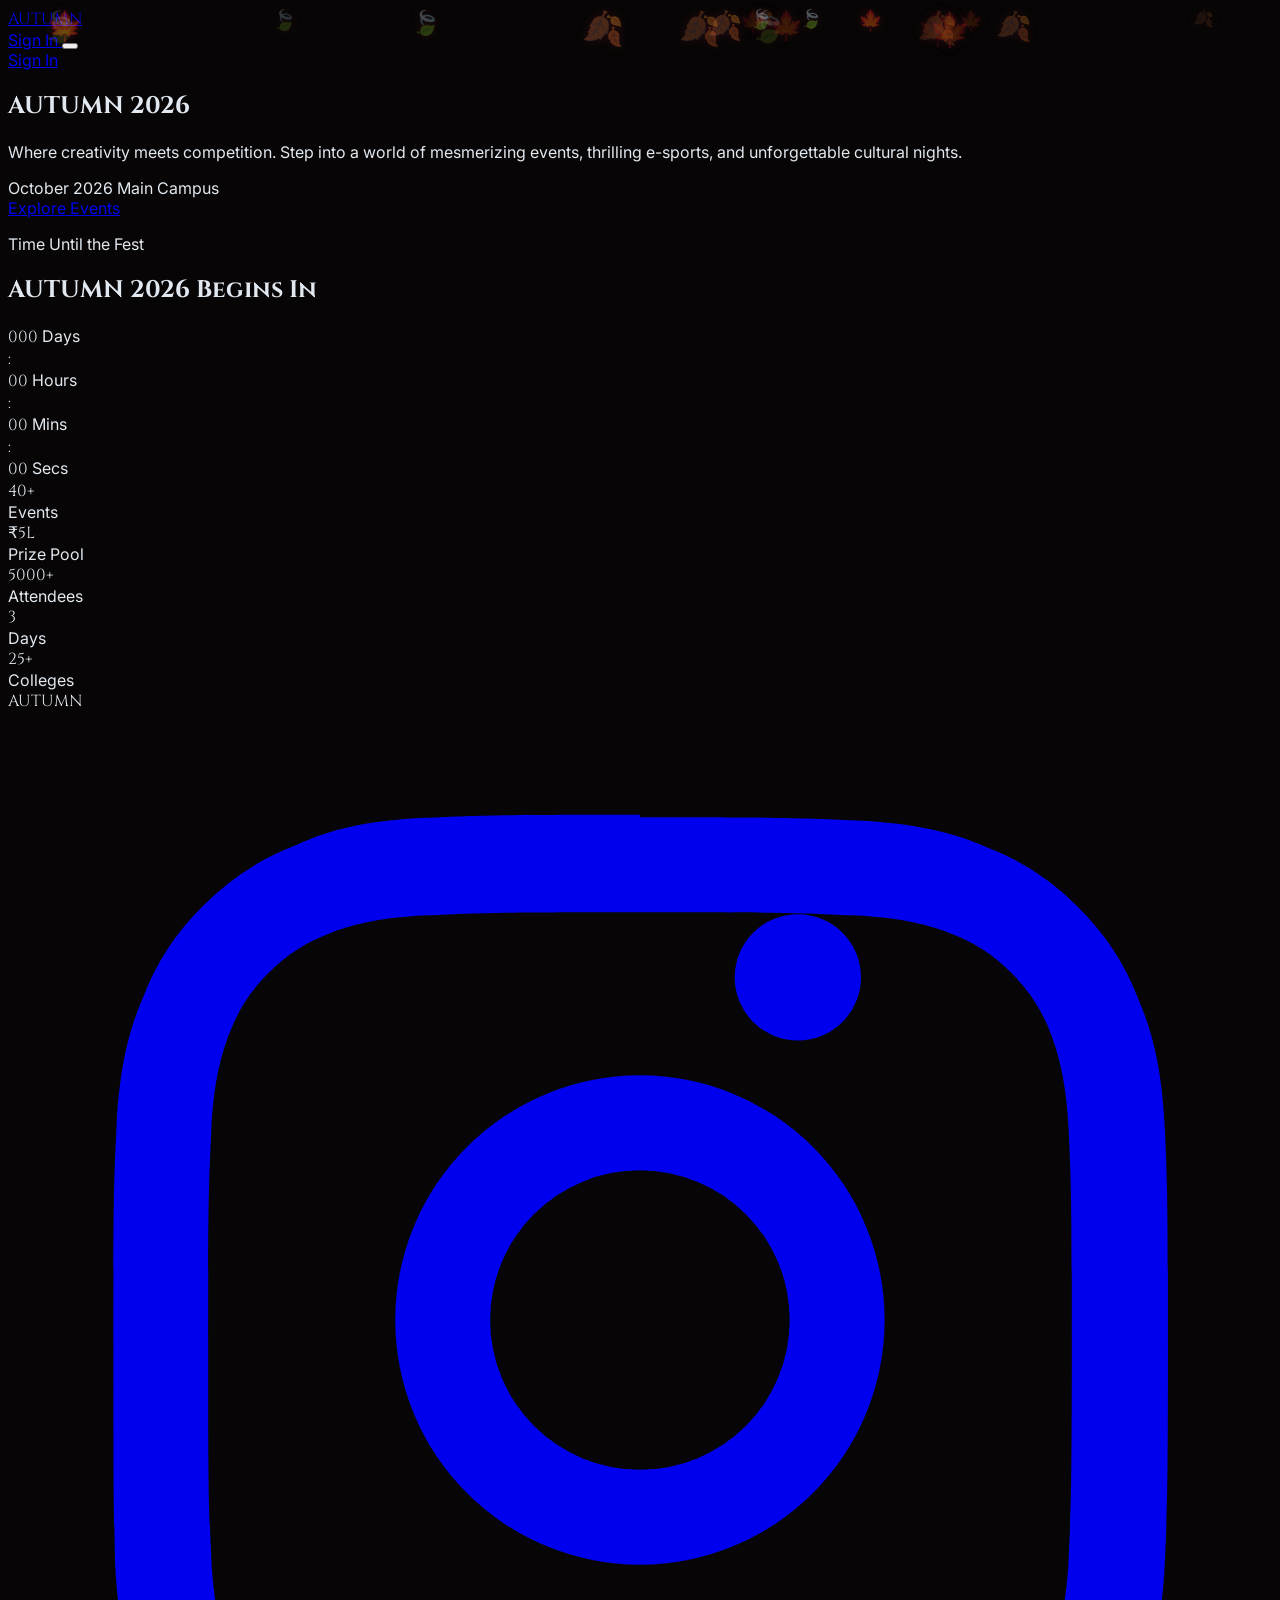
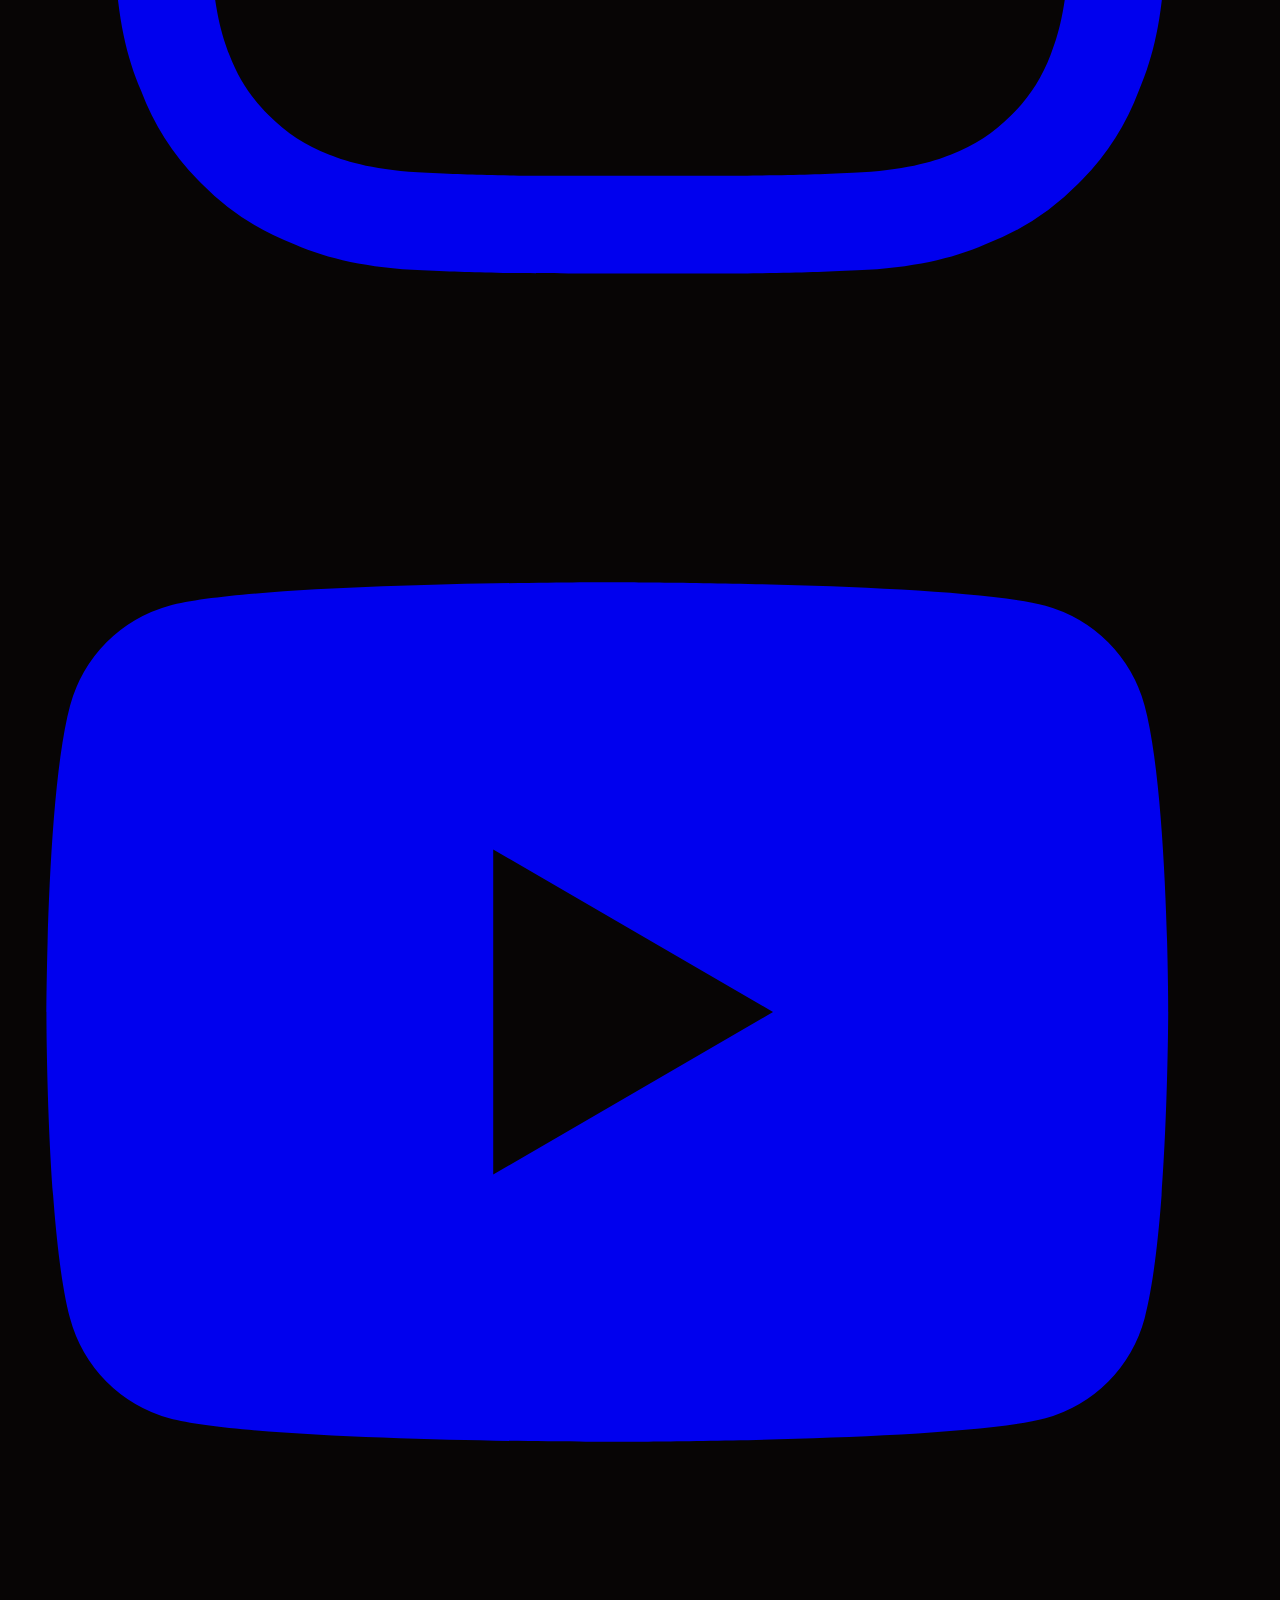
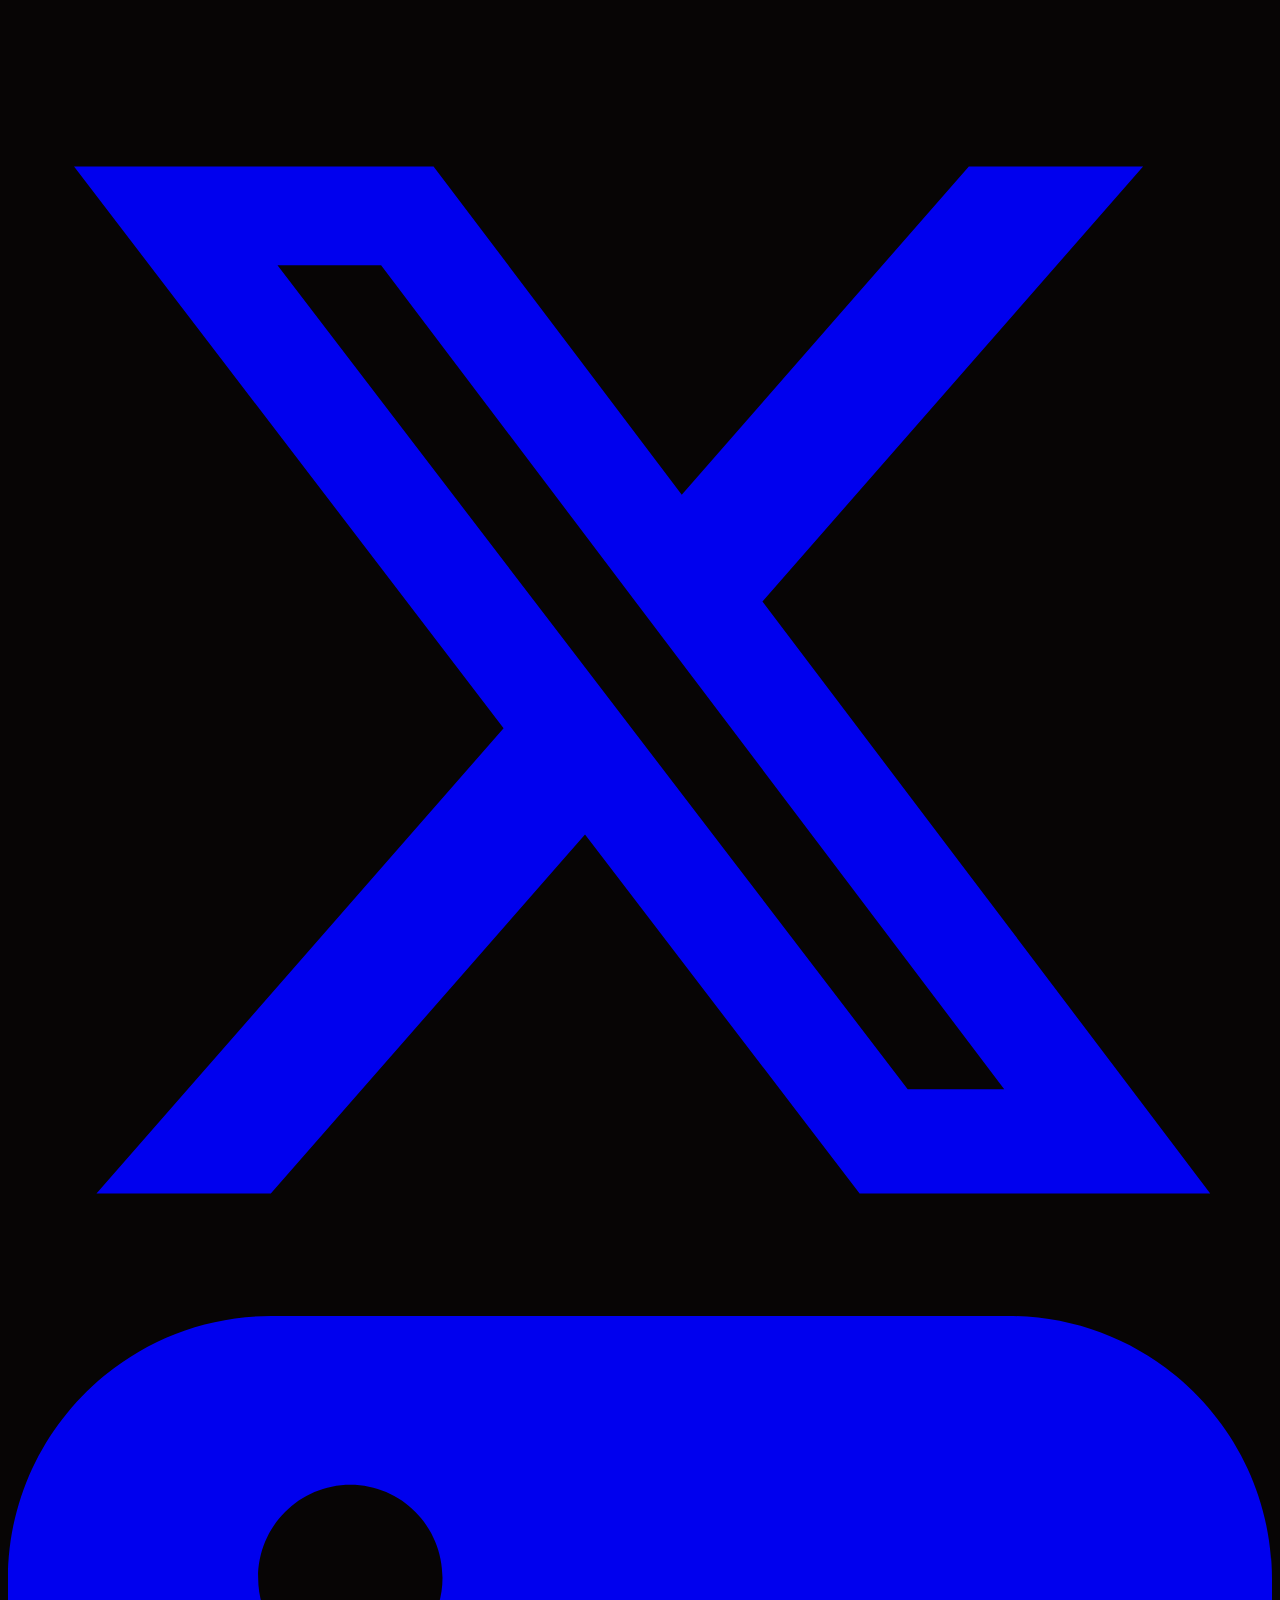
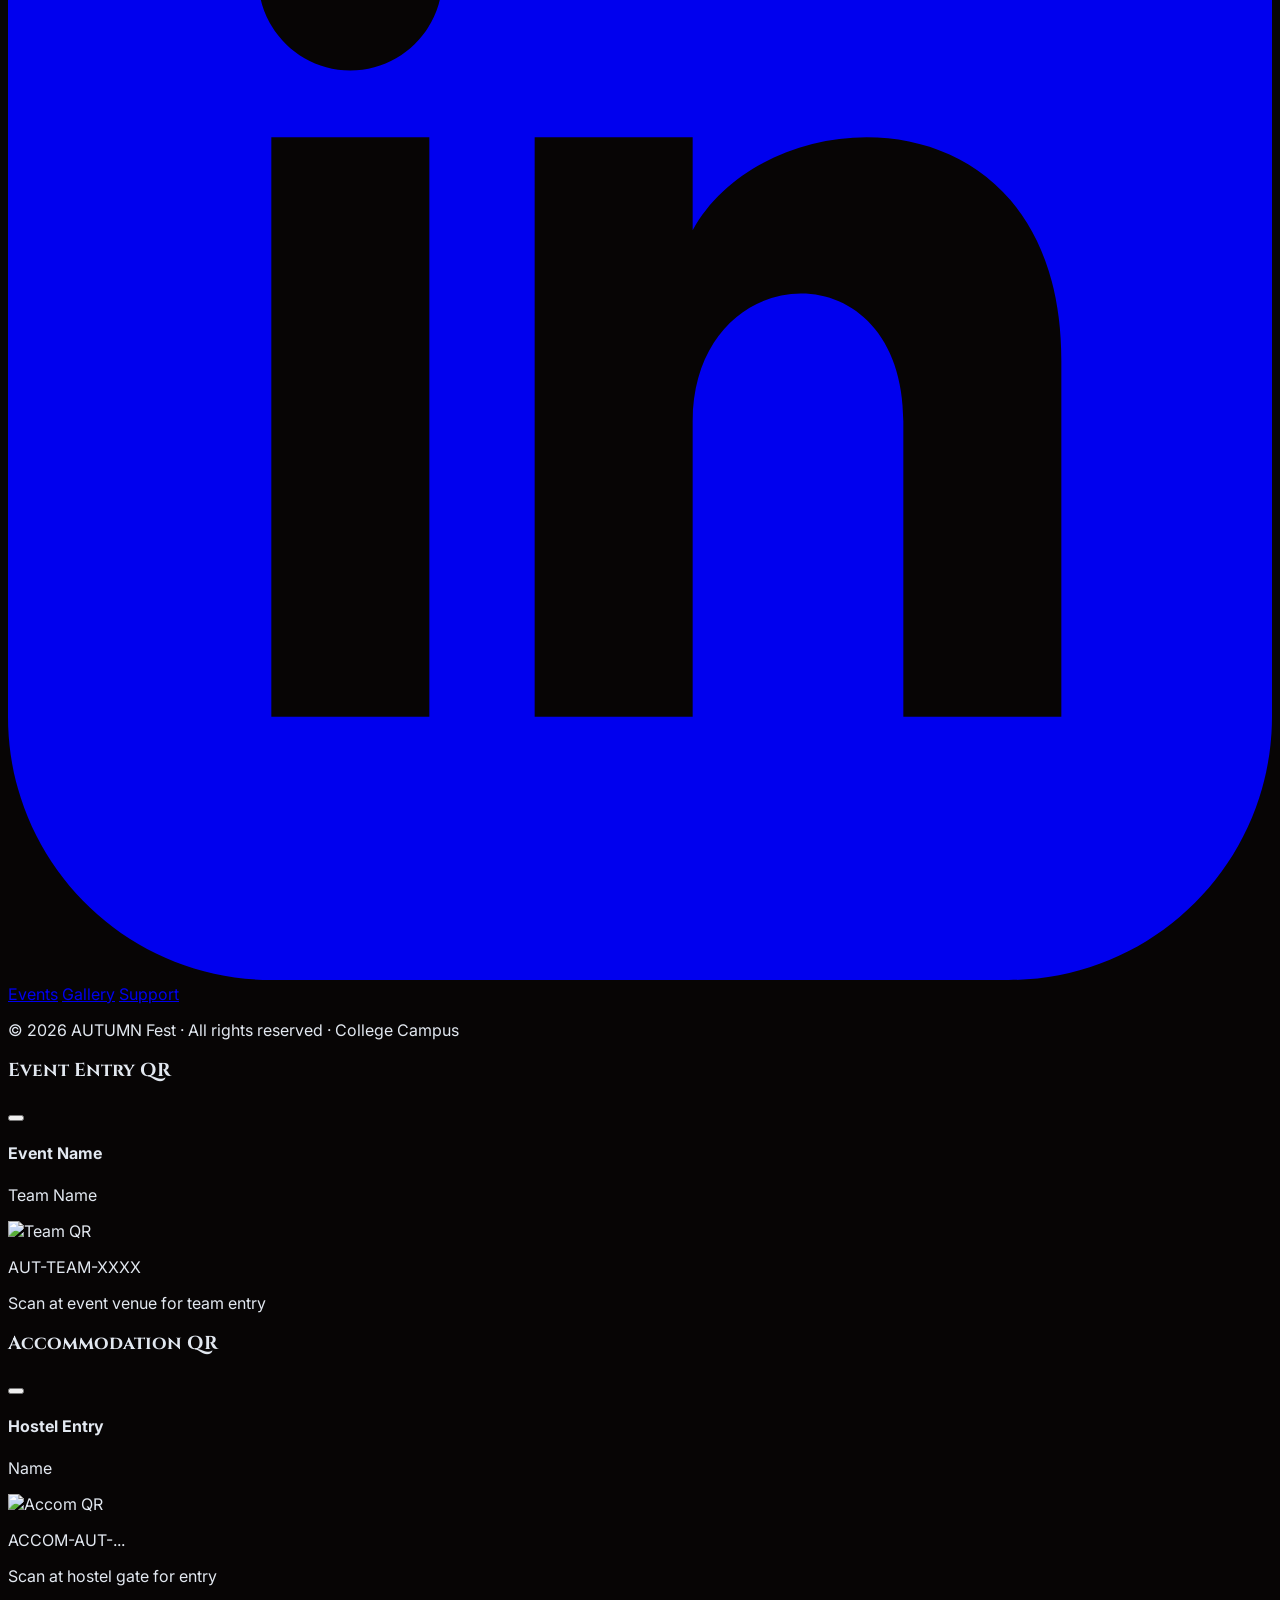
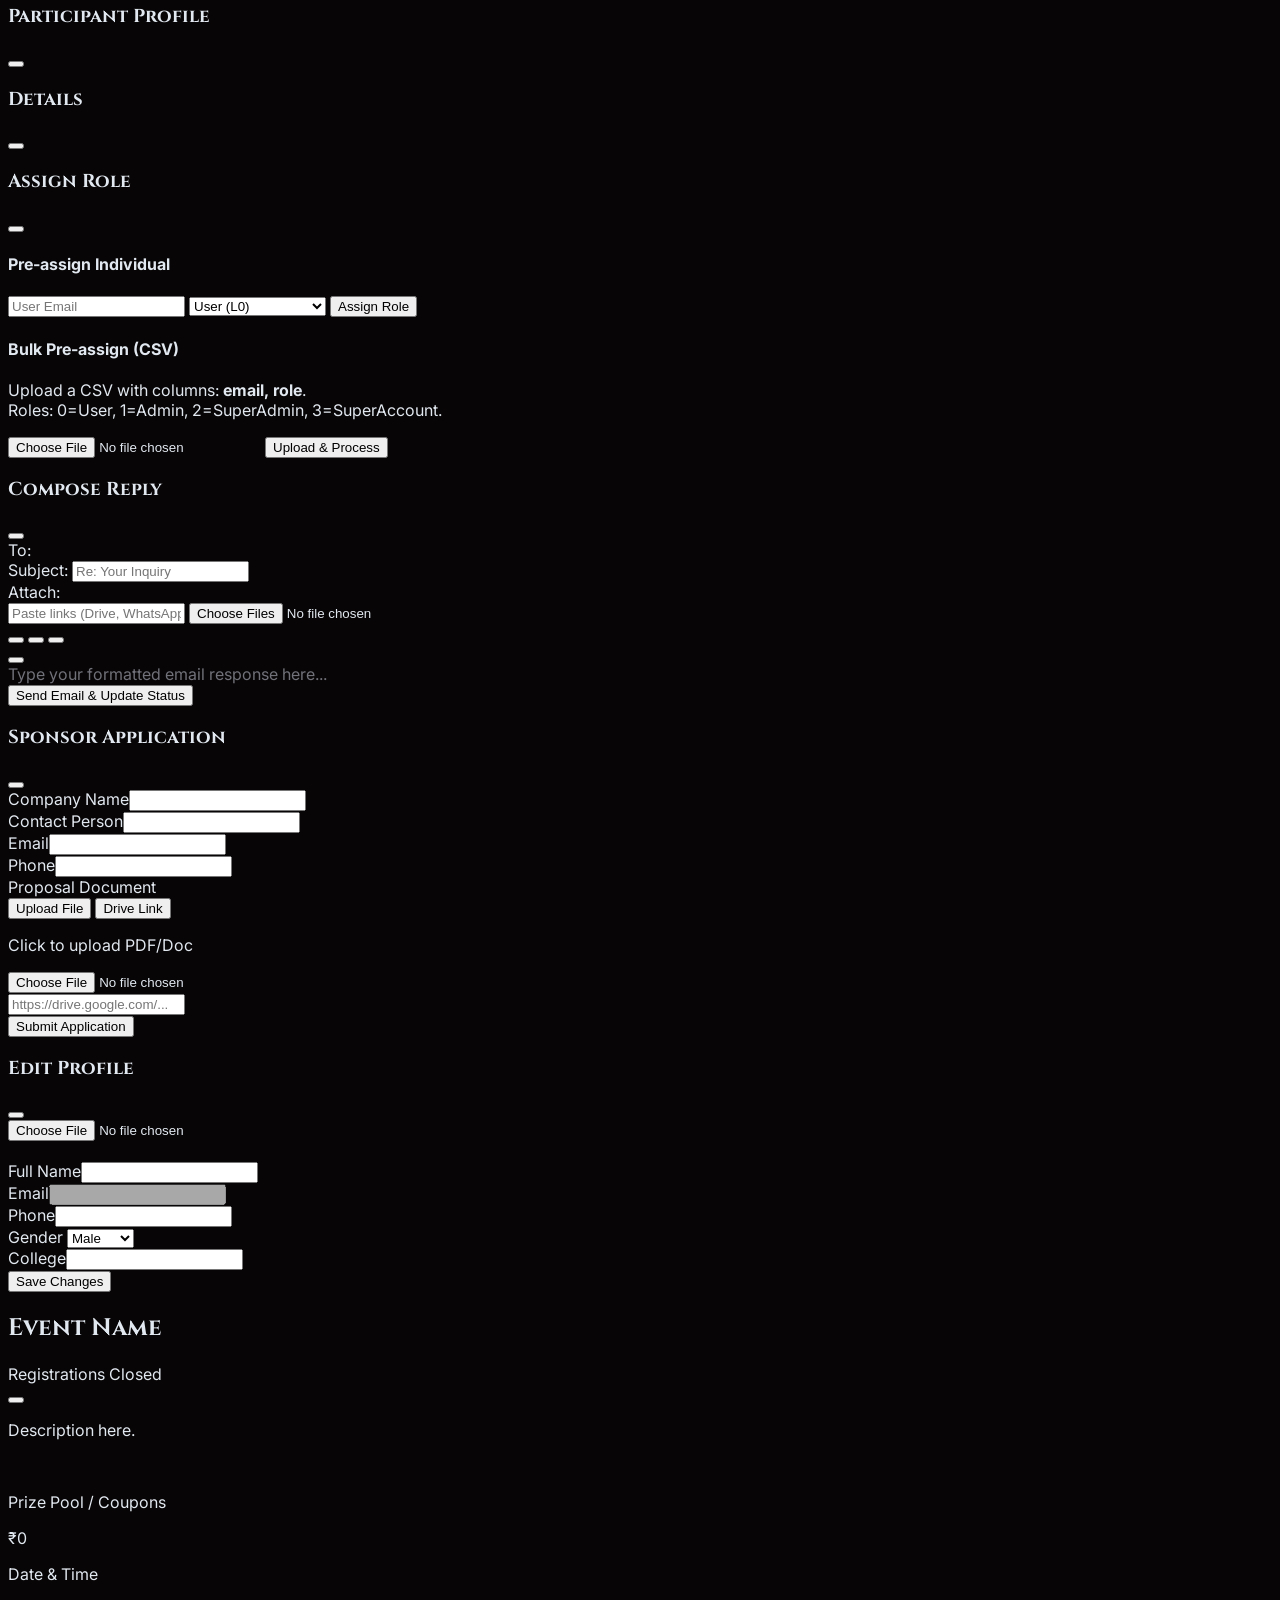
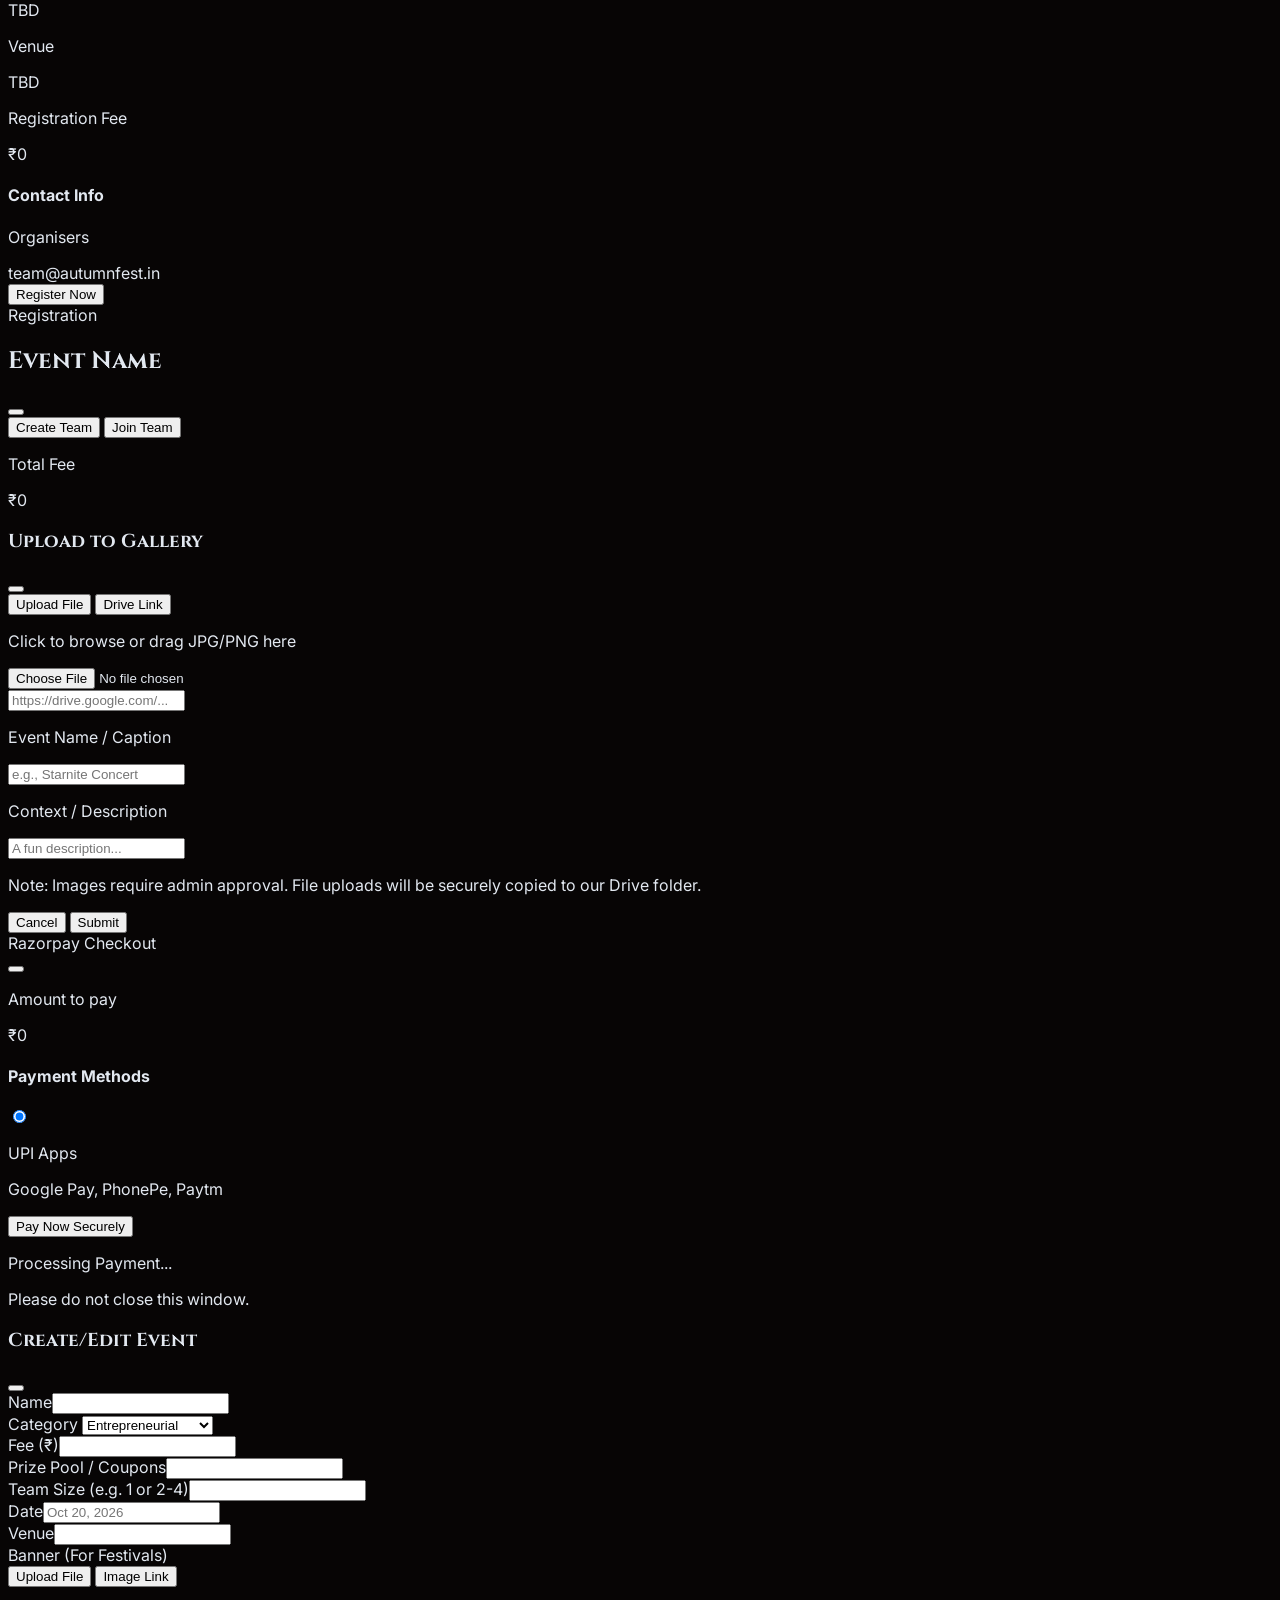
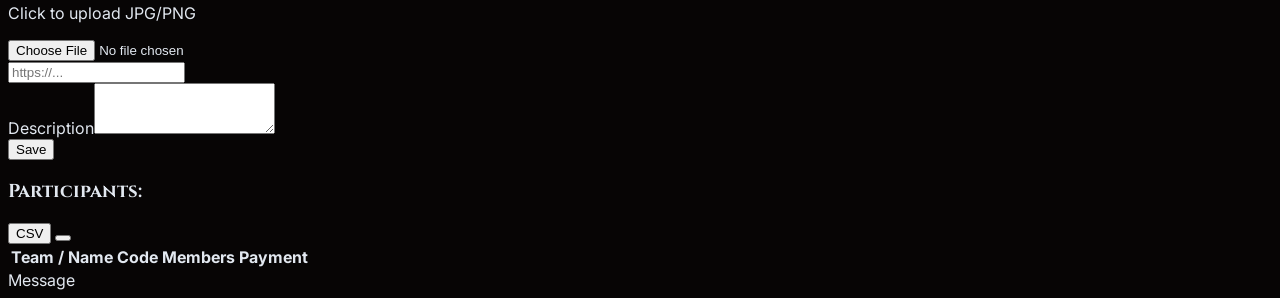
==== index.html @ 0085a2d0 "Complete repository reset - clean files only" ====
<!DOCTYPE html>
<html lang="en">
  <head>
    <meta charset="UTF-8">
    <meta name="viewport" content="width=device-width, initial-scale=1.0">
    <!-- This meta tag gives the MPA a seamless SPA-like page transition -->
    <meta name="view-transition" content="same-origin">
    <title>AUTUMN 2026 | College Fest</title>

    <!-- Shared Styles -->
    <link rel="stylesheet" href="shared.css">

    <!-- Tailwind CSS -->
    <script src="https://cdn.tailwindcss.com"></script>

    <!-- Lucide Icons -->
    <script
      src="https://cdn.jsdelivr.net/npm/lucide@latest/dist/umd/lucide.min.js"></script>
    <script src="shared.js"></script>
    <!-- Google Fonts -->
    <link
      href="https://fonts.googleapis.com/css2?family=Cinzel:wght@400;700;900&family=Inter:wght@300;400;500;700&display=swap"
      rel="stylesheet">
  </head>
  <body class="relative">

    <!-- ================= AMBIENT BACKGROUND ================= -->
    <div class="fixed inset-0 z-0 pointer-events-none overflow-hidden">
      <div class="absolute inset-0 opacity-40">
        <div
          class="absolute top-[20%] left-[10%] w-[300px] md:w-[500px] h-[300px] md:h-[500px] bg-rose-900/20 rounded-full blur-[100px] md:blur-[120px]"></div>
        <div
          class="absolute bottom-[10%] right-[10%] w-[400px] md:w-[600px] h-[400px] md:h-[600px] bg-amber-900/10 rounded-full blur-[120px] md:blur-[150px]"></div>
        <div
          class="absolute top-[50%] left-[50%] -translate-x-1/2 -translate-y-1/2 w-full h-full bg-[radial-gradient(circle_at_center,rgba(255,255,255,0.02)_1px,transparent_1px)] bg-[size:24px_24px] opacity-20"></div>
      </div>
      <div id="heroLeaves" class="absolute inset-0"></div>
    </div>

    <!-- ================= NAVBAR ================= -->
    <nav
      class="fixed top-0 w-full z-50 bg-black/60 backdrop-blur-xl border-b border-white/5">
      <div
        class="max-w-7xl mx-auto px-4 md:px-6 h-20 flex items-center justify-between">

        <a href="index.html"
          class="text-2xl font-black font-serif tracking-tighter text-white cursor-pointer flex items-center gap-2 group z-20">
          <i data-lucide="leaf"
            class="w-8 h-8 text-rose-500 transition-transform group-hover:scale-110"></i>
          AUTUMN
        </a>


        <div class="flex items-center gap-4 z-20">
          <a href="login.html" id="nav-auth-btn"
            class="hidden sm:flex items-center gap-2 px-5 py-2.5 rounded-full bg-white/10 hover:bg-white text-white hover:text-black font-bold text-sm transition border border-white/10">
            <i data-lucide="log-in" class="w-4 h-4"></i> Sign In
          </a>

          <button class="md:hidden text-white" id="mobile-menu-btn"
            onclick="toggleMobileMenu()">
            <i data-lucide="menu" class="w-6 h-6"></i>
          </button>
        </div>
      </div>

      <!-- Mobile Menu -->
      <div id="mobile-menu"
        class="hidden absolute top-20 left-0 w-full bg-black/95 border-b border-white/5 flex-col items-center py-6 gap-6 z-10 shadow-2xl max-h-[calc(100vh-80px)] overflow-y-auto pb-10">
        <a href="login.html" id="mobile-auth-btn"
          class="w-11/12 max-w-xs mx-auto py-3 rounded-xl bg-rose-600 text-white font-bold tracking-wider uppercase mt-2 hover:bg-rose-500 transition-colors shadow-lg flex items-center justify-center gap-2">
          <i data-lucide="log-in" class="w-5 h-5"></i> Sign In
        </a>
      </div>
    </nav>

    <!-- ================= MAIN CONTENT ================= -->
    <main
      class="relative z-10 max-w-7xl mx-auto px-4 sm:px-6 pt-28 pb-20 min-h-[calc(100vh-80px)] animate-[fadeInSlide_0.5s_ease-out]">

      <!-- --- LANDING PAGE --- -->
      <section id="landing">
        <div
          class="min-h-[70vh] flex flex-col items-center justify-center text-center mt-10 relative">

          <div id="global-status-banner"
            class="hidden mb-6 px-4 py-2 rounded-full border shadow-lg animate-pulse font-bold tracking-wider text-xs md:text-sm uppercase"></div>

          <h1
            class="text-4xl sm:text-5xl md:text-7xl lg:text-9xl font-black text-transparent bg-clip-text bg-gradient-to-r from-red-600 via-rose-500 to-amber-500 drop-shadow-[0_0_15px_rgba(225,29,72,0.5)] mb-6 font-serif tracking-tighter px-2">
            AUTUMN 2026
          </h1>
          <p id="landing-subtitle"
            class="text-base sm:text-lg md:text-2xl text-zinc-300 font-light leading-relaxed mb-10 max-w-3xl px-4">
            Where creativity meets competition. Step into a world of mesmerizing
            events, thrilling e-sports, and unforgettable cultural nights.
          </p>

          <div
            class="flex flex-wrap items-center justify-center gap-2 sm:gap-4 text-zinc-400 mb-12 text-sm sm:text-base">
            <span class="flex items-center gap-1"><i data-lucide="calendar"
                class="w-4 h-4 sm:w-5 sm:h-5 text-rose-500"></i> October
              2026</span>
            <span
              class="w-1.5 h-1.5 rounded-full bg-zinc-600 mx-1 sm:mx-2"></span>
            <span class="flex items-center gap-1"><i data-lucide="map-pin"
                class="w-4 h-4 sm:w-5 sm:h-5 text-rose-500"></i> Main
              Campus</span>
          </div>

          <div class="flex gap-4 mb-16">
            <!-- Changed from <button> to <a> -->
            <a href="events.html"
              class="inline-block px-8 sm:px-10 py-4 sm:py-5 rounded-full bg-rose-600 hover:bg-rose-500 text-white font-bold transition-all shadow-[0_0_25px_rgba(225,29,72,0.6)] text-lg sm:text-xl md:text-2xl hover:scale-105">
              Explore Events
            </a>
          </div>

          <div id="countdown-container"
            class="w-full max-w-3xl mx-auto mb-16 bg-zinc-900/40 backdrop-blur-md border border-white/5 rounded-3xl p-4 sm:p-6 md:p-8 shadow-2xl relative overflow-hidden">
            <div
              class="absolute inset-0 bg-gradient-to-b from-rose-900/10 to-transparent pointer-events-none"></div>
            <p
              class="text-xs font-bold tracking-[0.2em] text-zinc-500 uppercase mb-3 text-center">Time
              Until the Fest</p>
            <h2
              class="text-lg sm:text-xl md:text-3xl font-serif text-white mb-6 md:mb-8 text-center tracking-wide">AUTUMN
              2026 Begins In</h2>

            <div
              class="flex justify-center items-center gap-1 sm:gap-3 md:gap-6 flex-nowrap w-full">
              <div
                class="bg-zinc-950/60 border border-white/10 hover:border-rose-500/50 hover:bg-rose-900/10 rounded-xl md:rounded-2xl p-2 sm:p-3 md:p-6 min-w-[56px] sm:min-w-[80px] md:min-w-[120px] transition-all group shadow-xl flex flex-col items-center">
                <span id="cd-days"
                  class="font-serif text-2xl sm:text-4xl md:text-6xl font-black text-rose-500 group-hover:text-rose-400 drop-shadow-[0_0_10px_rgba(225,29,72,0.3)] leading-none">000</span>
                <span
                  class="text-[8px] sm:text-[10px] md:text-xs text-zinc-500 uppercase tracking-[0.1em] md:tracking-[0.2em] mt-1 sm:mt-2 md:mt-3 font-bold">Days</span>
              </div>
              <div
                class="font-serif text-lg sm:text-2xl md:text-5xl text-rose-900/50 pb-3 sm:pb-4 md:pb-6 animate-pulse">:</div>

              <div
                class="bg-zinc-950/60 border border-white/10 hover:border-amber-500/50 hover:bg-amber-900/10 rounded-xl md:rounded-2xl p-2 sm:p-3 md:p-6 min-w-[56px] sm:min-w-[80px] md:min-w-[120px] transition-all group shadow-xl flex flex-col items-center">
                <span id="cd-hours"
                  class="font-serif text-2xl sm:text-4xl md:text-6xl font-black text-amber-500 group-hover:text-amber-400 drop-shadow-[0_0_10px_rgba(245,158,11,0.3)] leading-none">00</span>
                <span
                  class="text-[8px] sm:text-[10px] md:text-xs text-zinc-500 uppercase tracking-[0.1em] md:tracking-[0.2em] mt-1 sm:mt-2 md:mt-3 font-bold">Hours</span>
              </div>
              <div
                class="font-serif text-lg sm:text-2xl md:text-5xl text-rose-900/50 pb-3 sm:pb-4 md:pb-6 animate-pulse">:</div>

              <div
                class="bg-zinc-950/60 border border-white/10 hover:border-rose-500/50 hover:bg-rose-900/10 rounded-xl md:rounded-2xl p-2 sm:p-3 md:p-6 min-w-[56px] sm:min-w-[80px] md:min-w-[120px] transition-all group shadow-xl flex flex-col items-center">
                <span id="cd-mins"
                  class="font-serif text-2xl sm:text-4xl md:text-6xl font-black text-rose-500 group-hover:text-rose-400 drop-shadow-[0_0_10px_rgba(225,29,72,0.3)] leading-none">00</span>
                <span
                  class="text-[8px] sm:text-[10px] md:text-xs text-zinc-500 uppercase tracking-[0.1em] md:tracking-[0.2em] mt-1 sm:mt-2 md:mt-3 font-bold">Mins</span>
              </div>
              <div
                class="font-serif text-lg sm:text-2xl md:text-5xl text-rose-900/50 pb-3 sm:pb-4 md:pb-6 animate-pulse">:</div>

              <div
                class="bg-zinc-950/60 border border-white/10 hover:border-amber-500/50 hover:bg-amber-900/10 rounded-xl md:rounded-2xl p-2 sm:p-3 md:p-6 min-w-[56px] sm:min-w-[80px] md:min-w-[120px] transition-all group shadow-xl flex flex-col items-center">
                <span id="cd-secs"
                  class="font-serif text-2xl sm:text-4xl md:text-6xl font-black text-amber-500 group-hover:text-amber-400 drop-shadow-[0_0_10px_rgba(245,158,11,0.3)] leading-none">00</span>
                <span
                  class="text-[8px] sm:text-[10px] md:text-xs text-zinc-500 uppercase tracking-[0.1em] md:tracking-[0.2em] mt-1 sm:mt-2 md:mt-3 font-bold">Secs</span>
              </div>
            </div>
          </div>
        </div>

        <!-- Stats Bar -->
        <div
          class="w-full border-y border-white/5 bg-black/40 backdrop-blur-md py-8 sm:py-10 md:py-12 -mx-4 sm:-mx-6 px-4 sm:px-6">
          <div
            class="max-w-6xl mx-auto grid grid-cols-2 md:grid-cols-5 gap-6 sm:gap-8 md:gap-4 text-center">
            <div class="group hover:scale-105 transition-transform"><div
                class="font-serif text-3xl sm:text-4xl md:text-5xl text-rose-500 font-bold drop-shadow-[0_0_10px_rgba(225,29,72,0.5)]">40+</div><div
                class="text-[10px] sm:text-xs tracking-widest text-zinc-400 uppercase mt-2 sm:mt-3 font-bold">Events</div></div>
            <div class="group hover:scale-105 transition-transform"><div
                class="font-serif text-3xl sm:text-4xl md:text-5xl text-amber-500 font-bold drop-shadow-[0_0_10px_rgba(245,158,11,0.5)]">₹5L</div><div
                class="text-[10px] sm:text-xs tracking-widest text-zinc-400 uppercase mt-2 sm:mt-3 font-bold">Prize
                Pool</div></div>
            <div
              class="group hover:scale-105 transition-transform col-span-2 md:col-span-1"><div
                class="font-serif text-3xl sm:text-4xl md:text-5xl text-rose-500 font-bold drop-shadow-[0_0_10px_rgba(225,29,72,0.5)]"
                id="hero-att-count">5000+</div><div
                class="text-[10px] sm:text-xs tracking-widest text-zinc-400 uppercase mt-2 sm:mt-3 font-bold">Attendees</div></div>
            <div class="group hover:scale-105 transition-transform"><div
                class="font-serif text-3xl sm:text-4xl md:text-5xl text-cyan-500 font-bold drop-shadow-[0_0_10px_rgba(6,182,212,0.5)]">3</div><div
                class="text-[10px] sm:text-xs tracking-widest text-zinc-400 uppercase mt-2 sm:mt-3 font-bold">Days</div></div>
            <div class="group hover:scale-105 transition-transform"><div
                class="font-serif text-3xl sm:text-4xl md:text-5xl text-rose-500 font-bold drop-shadow-[0_0_10px_rgba(225,29,72,0.5)]">25+</div><div
                class="text-[10px] sm:text-xs tracking-widest text-zinc-400 uppercase mt-2 sm:mt-3 font-bold">Colleges</div></div>
          </div>
        </div>
      </section>

    </main>

    <!-- ================= FOOTER ================= -->
    <footer
      class="relative z-10 bg-[#050505] border-t border-rose-900/30 pt-12 sm:pt-16 pb-8 mt-10">
      <div
        class="max-w-7xl mx-auto px-4 sm:px-6 flex flex-col items-center gap-6 sm:gap-8">
        <div
          class="text-2xl sm:text-3xl font-black font-serif tracking-tighter text-white flex items-center gap-2 sm:gap-3">
          <i data-lucide="leaf" class="text-rose-500 w-6 h-6 sm:w-8 sm:h-8"></i>
          AUTUMN
        </div>

        <div class="flex gap-4 sm:gap-6 justify-center">
          <a href="#" aria-label="Instagram"
            class="w-10 h-10 sm:w-12 sm:h-12 bg-zinc-900/80 border border-white/5 rounded-full flex items-center justify-center text-zinc-400 hover:bg-rose-600 hover:text-white transition-all hover:scale-110 shadow-[0_0_15px_rgba(0,0,0,0.5)]">
            <svg class="w-4 h-4 sm:w-5 sm:h-5" fill="currentColor"
              viewBox="0 0 24 24"><path fill-rule="evenodd"
                d="M12 2c2.717 0 3.056.01 4.122.06 1.065.05 1.79.217 2.428.492a4.88 4.88 0 0 1 1.77 1.153 4.902 4.902 0 0 1 1.153 1.772c.275.639.442 1.363.492 2.428.05 1.066.06 1.405.06 4.122 0 2.717-.01 3.056-.06 4.122-.05 1.065-.217 1.79-.492 2.428a4.883 4.883 0 0 1-1.153 1.772 4.902 4.902 0 0 1-1.772 1.153c-.639.275-1.363.442-2.428.492-1.066.05-1.405.06-4.122.06-2.717 0-3.056-.01-4.122-.06-1.065-.05-1.79-.217-2.428-.492a4.883 4.883 0 0 1-1.77-1.153 4.902 4.902 0 0 1-1.153-1.772c-.275-.639-.442-1.363-.492-2.428C2.01 15.056 2 14.717 2 12c0-2.717.01-3.056.06-4.122.05-1.065.217-1.79.492-2.428a4.88 4.88 0 0 1 1.153-1.77 4.902 4.902 0 0 1 1.772-1.153C6.118 2.227 6.843 2.06 7.908 2.01 8.974 1.96 9.313 1.95 12 1.95Zm0 1.802c-2.67 0-2.987.01-4.042.059-.975.045-1.504.207-1.857.344-.467.182-.8.398-1.15.748-.35.35-.566.683-.748 1.15-.137.353-.3.882-.344 1.857-.048 1.055-.058 1.37-.058 4.041 0 2.67.01 2.987.058 4.042.045.975.207 1.504.344 1.857.182.466.399.8.748 1.15.35.35.683.566 1.15.748.353.137.882.3 1.857.344 1.054.048 1.37.058 4.042.058 2.67 0 2.987-.01 4.042-.058.975-.045 1.504-.207 1.857-.344.467-.182.8-.398 1.15-.748.35-.35.566-.683.748-1.15.137-.353.3-.882.344-1.857.048-1.055.058-1.37.058-4.041 0-2.67-.01-2.987-.058-4.042-.045-.975-.207-1.504-.344-1.857a3.097 3.097 0 0 0-.748-1.15 3.098 3.098 0 0 0-1.15-.748c-.353-.137-.882-.3-1.857-.344-1.055-.048-1.37-.058-4.042-.058Zm0 3.097a4.646 4.646 0 1 0 0 9.292 4.646 4.646 0 0 0 0-9.292Zm0 7.49a2.844 2.844 0 1 1 0-5.688 2.844 2.844 0 0 1 0 5.688Zm2.997-8.152a1.199 1.199 0 1 1 0-2.398 1.199 1.199 0 0 1 0 2.398Z"
                clip-rule="evenodd" /></svg>
          </a>
          <a href="#" aria-label="YouTube"
            class="w-10 h-10 sm:w-12 sm:h-12 bg-zinc-900/80 border border-white/5 rounded-full flex items-center justify-center text-zinc-400 hover:bg-red-600 hover:text-white transition-all hover:scale-110 shadow-[0_0_15px_rgba(0,0,0,0.5)]">
            <svg class="w-4 h-4 sm:w-5 sm:h-5" fill="currentColor"
              viewBox="0 0 24 24"><path
                d="M21.582 6.186a2.686 2.686 0 0 0-1.884-1.9c-1.662-.447-8.318-.447-8.318-.447s-6.656 0-8.318.447a2.686 2.686 0 0 0-1.884 1.9C.73 7.863.73 12 .73 12s0 4.137.448 5.814a2.686 2.686 0 0 0 1.884 1.9c1.662.447 8.318.447 8.318.447s6.656 0 8.318-.447a2.686 2.686 0 0 0 1.884-1.9C22.03 16.137 22.03 12 22.03 12s0-4.137-.448-5.814ZM9.213 15.086V8.914L14.526 12l-5.313 3.086Z" /></svg>
          </a>
          <a href="#" aria-label="Twitter"
            class="w-10 h-10 sm:w-12 sm:h-12 bg-zinc-900/80 border border-white/5 rounded-full flex items-center justify-center text-zinc-400 hover:bg-blue-400 hover:text-white transition-all hover:scale-110 shadow-[0_0_15px_rgba(0,0,0,0.5)]">
            <svg class="w-4 h-4 sm:w-5 sm:h-5" fill="currentColor"
              viewBox="0 0 24 24"><path
                d="M18.244 2.25h3.308l-7.227 8.26 8.502 11.24H16.17l-5.214-6.817L4.99 21.75H1.68l7.73-8.835L1.254 2.25H8.08l4.713 6.231zm-1.161 17.52h1.833L7.084 4.126H5.117z" /></svg>
          </a>
          <a href="#" aria-label="LinkedIn"
            class="w-10 h-10 sm:w-12 sm:h-12 bg-zinc-900/80 border border-white/5 rounded-full flex items-center justify-center text-zinc-400 hover:bg-blue-700 hover:text-white transition-all hover:scale-110 shadow-[0_0_15px_rgba(0,0,0,0.5)]">
            <svg class="w-4 h-4 sm:w-5 sm:h-5" fill="currentColor"
              viewBox="0 0 24 24"><path fill-rule="evenodd"
                d="M19 0h-14c-2.761 0-5 2.239-5 5v14c0 2.761 2.239 5 5 5h14c2.762 0 5-2.239 5-5v-14c0-2.761-2.238-5-5-5zm-11 19h-3v-11h3v11zm-1.5-12.268c-.966 0-1.75-.79-1.75-1.764s.784-1.764 1.75-1.764 1.75.79 1.75 1.764-.783 1.764-1.75 1.764zm13.5 12.268h-3v-5.604c0-3.368-4-3.113-4 0v5.604h-3v-11h3v1.765c1.396-2.586 7-2.777 7 2.476v6.759z"
                clip-rule="evenodd" /></svg>
          </a>
        </div>

        <div
          class="w-full max-w-2xl h-px bg-gradient-to-r from-transparent via-white/10 to-transparent my-1 sm:my-2"></div>

        <div class="text-center flex flex-col gap-2">
          <div
            class="flex justify-center gap-3 sm:gap-4 text-[10px] sm:text-xs font-bold text-zinc-500 uppercase tracking-widest mb-1 sm:mb-2">
            <a href="events.html"
              class="hover:text-rose-400 transition">Events</a>
            <a href="gallery.html"
              class="hover:text-rose-400 transition">Gallery</a>
            <a href="contact.html"
              class="hover:text-rose-400 transition">Support</a>
          </div>
          <p
            class="text-[10px] sm:text-xs text-zinc-600 font-medium tracking-wide">©
            2026 AUTUMN Fest · All rights reserved · College Campus</p>
        </div>
      </div>
    </footer>

  </body>
</html>
---- shared.css ----
/* ==========================================
   AUTUMN FEST - SHARED CSS
   ========================================== */

:root {
  --primary: #f43f5e; /* Rose 500 */
  --bg-dark: #070505;
}

body {
  background-color: var(--bg-dark);
  color: #e2e8f0;
  font-family: 'Inter', sans-serif;
  overflow-x: hidden;
  scroll-behavior: smooth;
  touch-action: manipulation;
}

h1,
h2,
h3,
.font-serif {
  font-family: 'Cinzel', serif;
}

/* --- Page Transition Animations --- */
@keyframes fadeInSlide {
  from {
    opacity: 0;
    transform: translateY(15px);
  }
  to {
    opacity: 1;
    transform: translateY(0);
  }
}

/* --- Navigation Styles --- */
.nav-link {
  position: relative;
  transition: color 0.3s;
}

.nav-link.active {
  color: var(--primary);
}

.nav-link::after {
  content: '';
  position: absolute;
  width: 0;
  height: 2px;
  bottom: -4px;
  left: 0;
  background-color: var(--primary);
  transition: width 0.3s ease;
  box-shadow: 0 0 10px rgba(225, 29, 72, 0.8);
}

.nav-link.active::after,
.nav-link:hover::after {
  width: 100%;
}

/* --- Orbiting UI (Events Page) --- */
.orbit-container {
  position: relative;
  width: 100%;
  height: 350px;
  display: flex;
  justify-content: center;
  align-items: center;
  margin: 0;
}

@media (min-width: 1024px) {
  .orbit-container {
    height: 500px;
  }
}

.orbit-ring {
  position: absolute;
  width: 230px;
  height: 230px;
  border-radius: 50%;
  border: 1px dashed rgba(244, 63, 94, 0.3);
  animation: spin 35s linear infinite;
  z-index: 10;
}

@media (min-width: 640px) {
  .orbit-ring {
    width: 280px;
    height: 280px;
  }
}

@media (min-width: 1024px) {
  .orbit-ring {
    width: 380px;
    height: 380px;
  }
}

.orbit-node {
  position: absolute;
  width: 76px;
  height: 76px;
  animation: counter-spin 35s linear infinite;
}

@media (min-width: 640px) {
  .orbit-node {
    width: 90px;
    height: 90px;
  }
}

@media (min-width: 1024px) {
  .orbit-node {
    width: 128px;
    height: 128px;
  }
}

.orbit-container:has(.orbit-circle-btn:hover) .orbit-ring,
.orbit-container:has(.orbit-circle-btn:hover) .orbit-node {
  animation-play-state: paused;
}

.orbit-circle-btn {
  width: 100%;
  height: 100%;
  border-radius: 50%;
  background: rgba(9, 9, 11, 0.9);
  border: 2px solid #27272a;
  backdrop-filter: blur(8px);
  display: flex;
  flex-direction: column;
  justify-content: center;
  align-items: center;
  cursor: pointer;
  transition: all 0.3s ease;
}

.orbit-circle-btn.active-category,
.orbit-circle-btn:hover {
  border-color: var(--primary);
  transform: scale(1.1);
  box-shadow: 0 0 25px rgba(225, 29, 72, 0.4);
}

/* Node Positions */
.pos-0 { top: 0%; left: 50%; transform: translate(-50%, -50%); }
.pos-1 { top: 34.55%; left: 97.55%; transform: translate(-50%, -50%); }
.pos-2 { top: 90.45%; left: 79.39%; transform: translate(-50%, -50%); }
.pos-3 { top: 90.45%; left: 20.61%; transform: translate(-50%, -50%); }
.pos-4 { top: 34.55%; left: 2.45%; transform: translate(-50%, -50%); }

@keyframes spin {
  100% { transform: rotate(360deg); }
}

@keyframes counter-spin {
  100% { transform: rotate(-360deg); }
}

@keyframes pulse-glow {
  0% {
    box-shadow: 0 0 30px rgba(225, 29, 72, 0.4);
    transform: scale(1);
  }
  50% {
    box-shadow: 0 0 50px rgba(225, 29, 72, 0.7);
    transform: scale(1.05);
  }
  100% {
    box-shadow: 0 0 30px rgba(225, 29, 72, 0.4);
    transform: scale(1);
  }
}

.center-focal {
  animation: pulse-glow 3s infinite;
}

/* --- Hero Background Elements --- */
.leaf {
  position: absolute;
  font-size: clamp(16px, 3vw, 30px);
  animation: fall linear infinite;
  opacity: 0.15;
  pointer-events: none;
  z-index: 1;
}

@keyframes fall {
  0% {
    transform: translateY(-80px) rotate(0deg);
    opacity: 0.4;
  }
  100% {
    transform: translateY(110vh) rotate(360deg);
    opacity: 0;
  }
}

/* --- Custom Scrollbar --- */
::-webkit-scrollbar {
  width: 8px;
}

::-webkit-scrollbar-track {
  background: transparent;
}

::-webkit-scrollbar-thumb {
  background: #3f3f46;
  border-radius: 4px;
}

::-webkit-scrollbar-thumb:hover {
  background: var(--primary);
}

.no-scrollbar::-webkit-scrollbar {
  display: none;
}

.no-scrollbar {
  -ms-overflow-style: none;
  scrollbar-width: none;
}

/* --- General Utilities & Sub-Components --- */
.admin-tab-btn.active {
  background-color: rgba(225, 29, 72, 0.1);
  color: #f43f5e;
  border-color: rgba(225, 29, 72, 0.5);
}

.gallery-overlay-item {
  transform: translateY(20px);
  opacity: 0;
  transition: all 0.3s ease-out;
}

.group:hover .gallery-overlay-item {
  transform: translateY(0);
  opacity: 1;
}

.delay-100 {
  transition-delay: 100ms;
}

.delay-200 {
  transition-delay: 200ms;
}

/* Double Tap Heart Animation */
@keyframes popHeart { 
  0% { transform: scale(0); opacity: 0; } 
  20% { transform: scale(1.3); opacity: 1; } 
  60% { transform: scale(1); opacity: 1; } 
  100% { transform: scale(1.6); opacity: 0; } 
}

/* --- QR Reader Overrides --- */
#reader {
  border: none !important;
  margin: 0 auto;
  background: transparent;
}

#reader video {
  border-radius: 1rem !important;
  object-fit: cover;
  width: 100%;
}

#reader canvas {
  display: none !important;
}

/* --- Anti-Flicker / State Classes --- */
/* Hide Admin links by default */
#nav-admin, #mobile-nav-admin {
    display: none !important;
}

/* Show Admin links instantly if the user is an admin */
html.is-admin #nav-admin {
    display: block !important;
}
html.is-admin #mobile-nav-admin {
    display: flex !important;
}
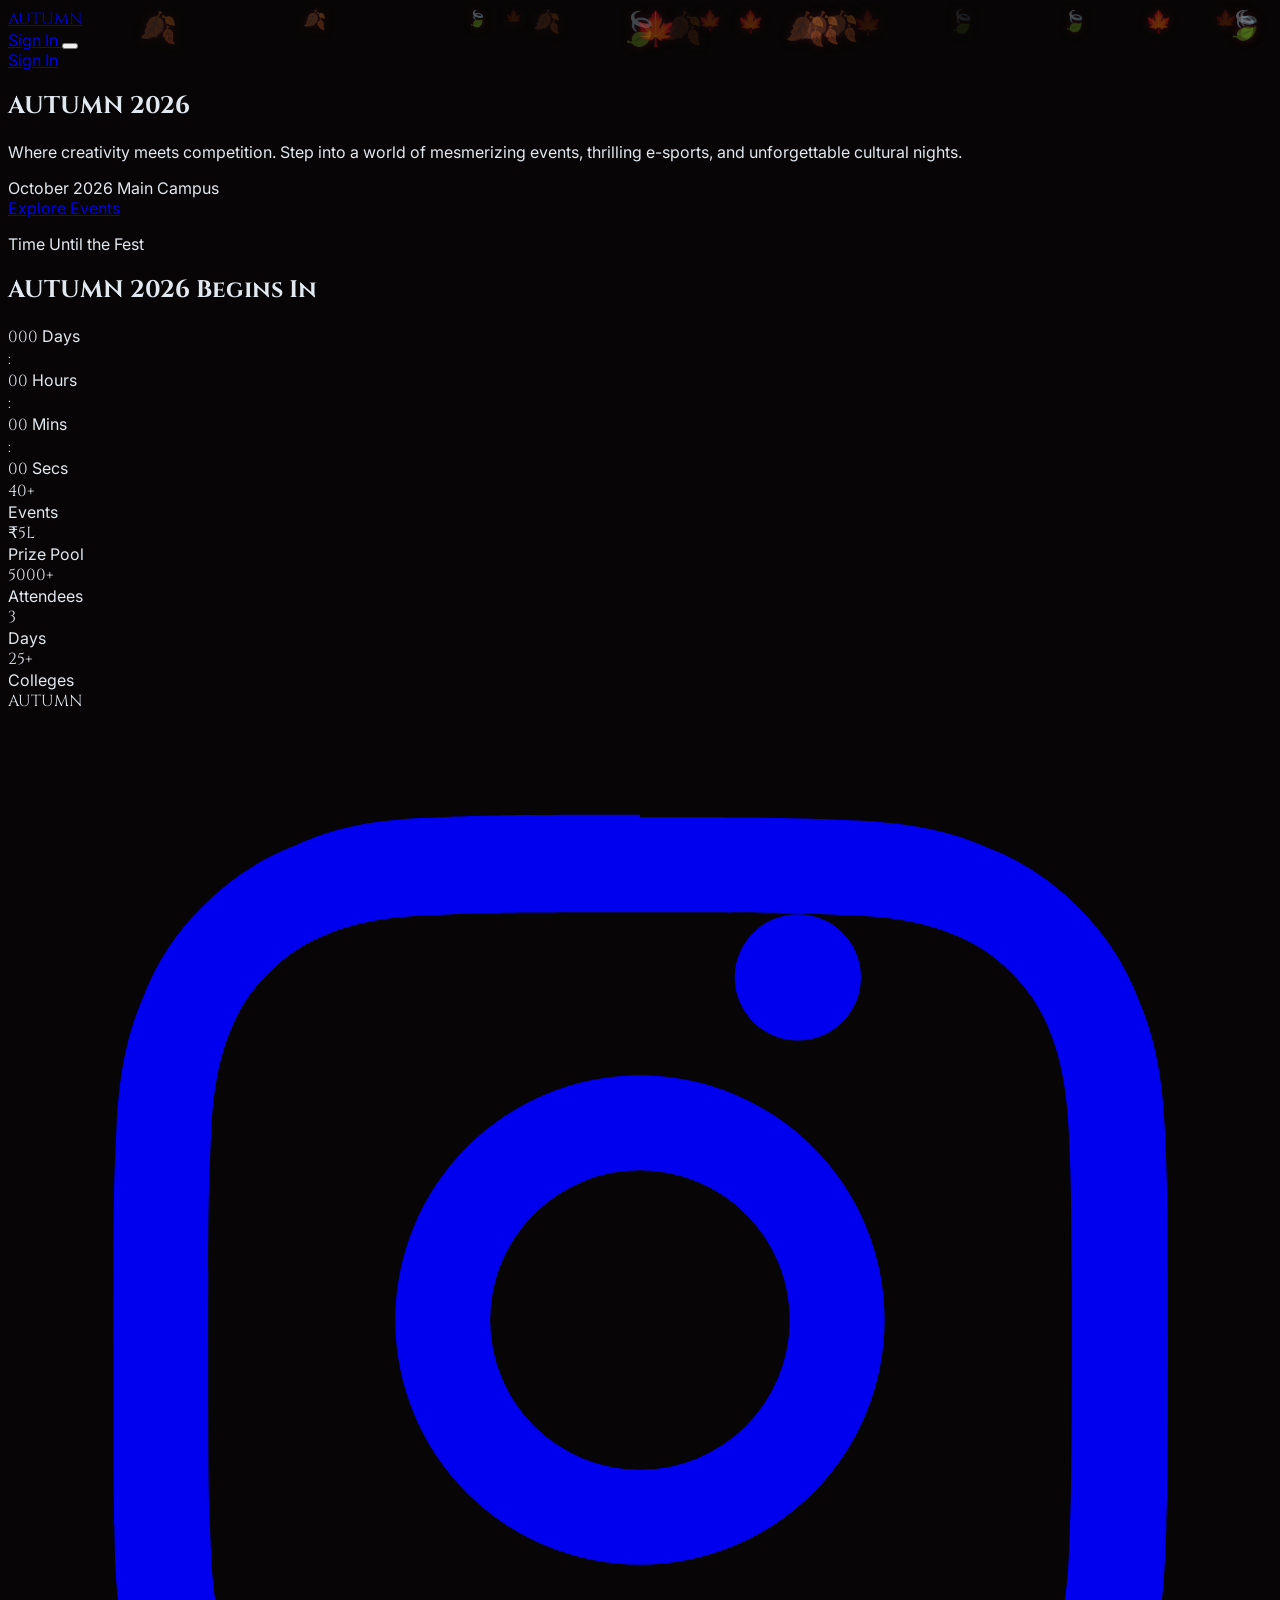
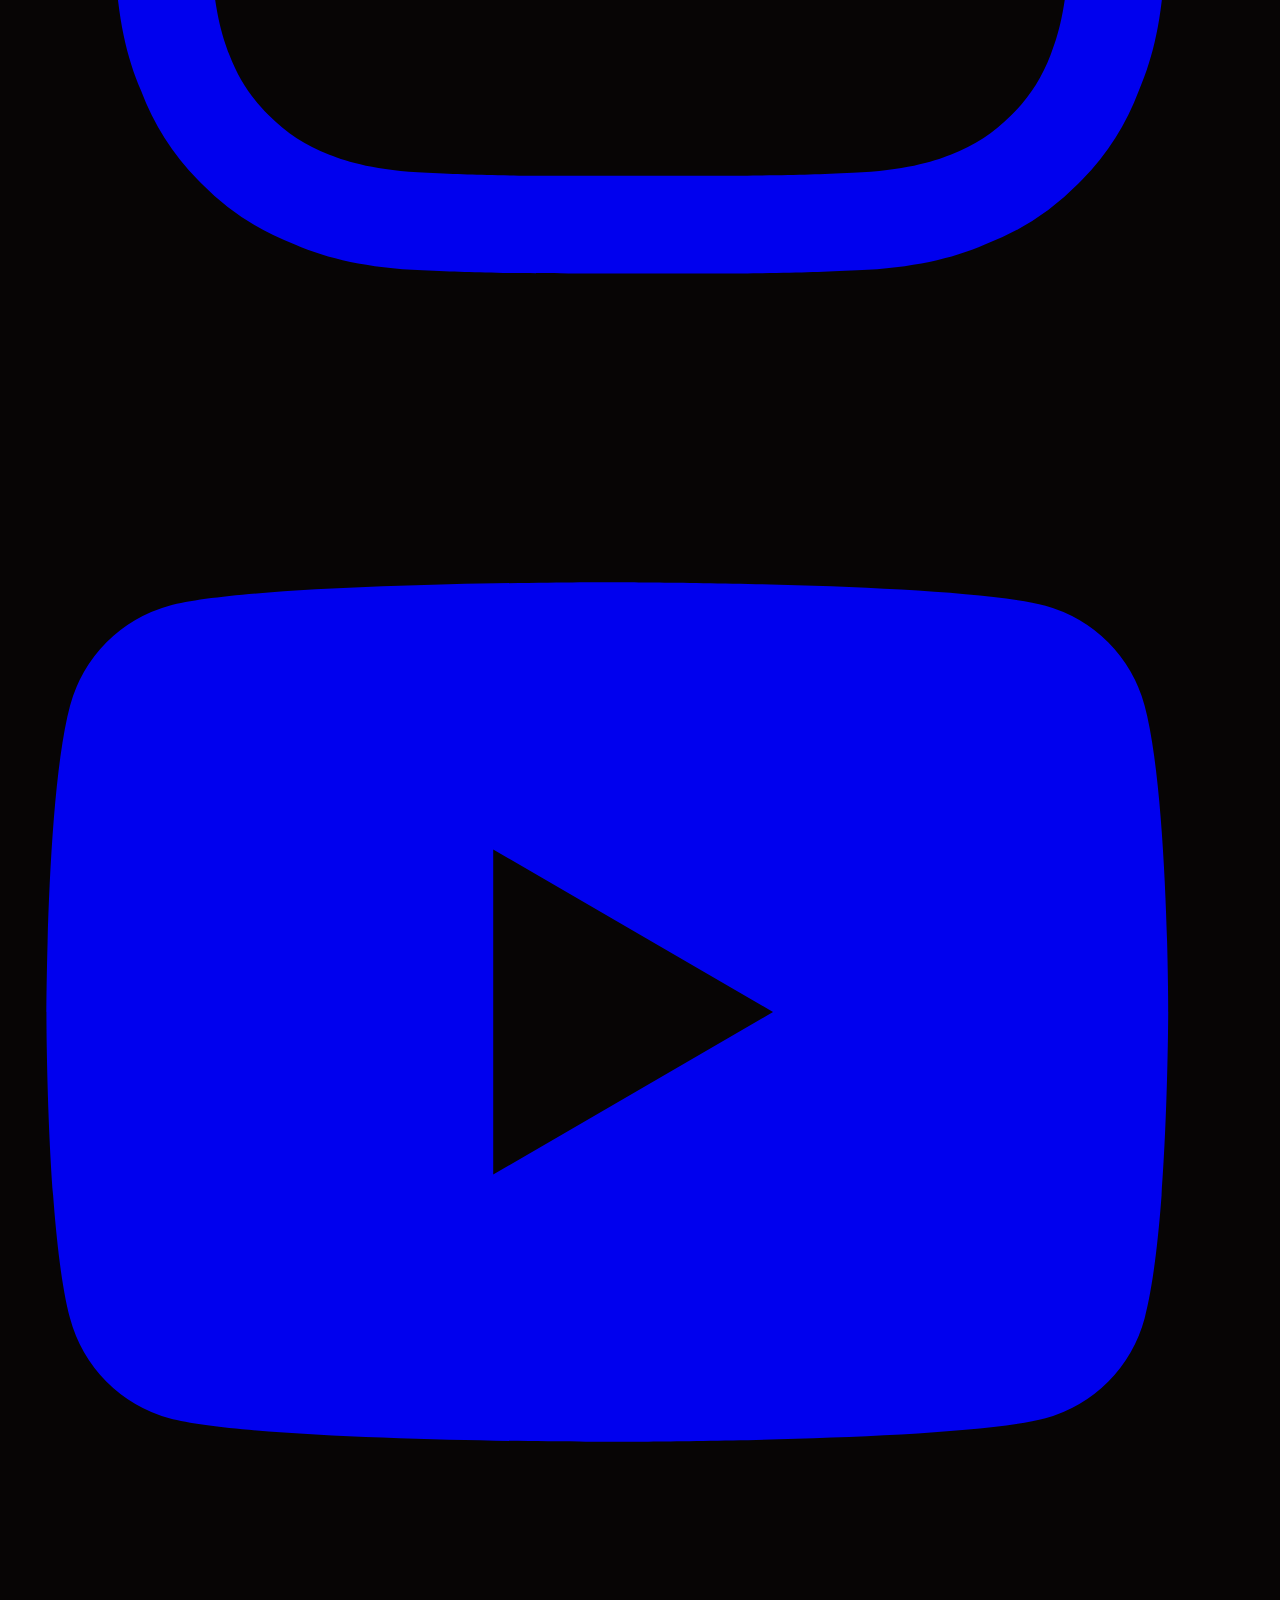
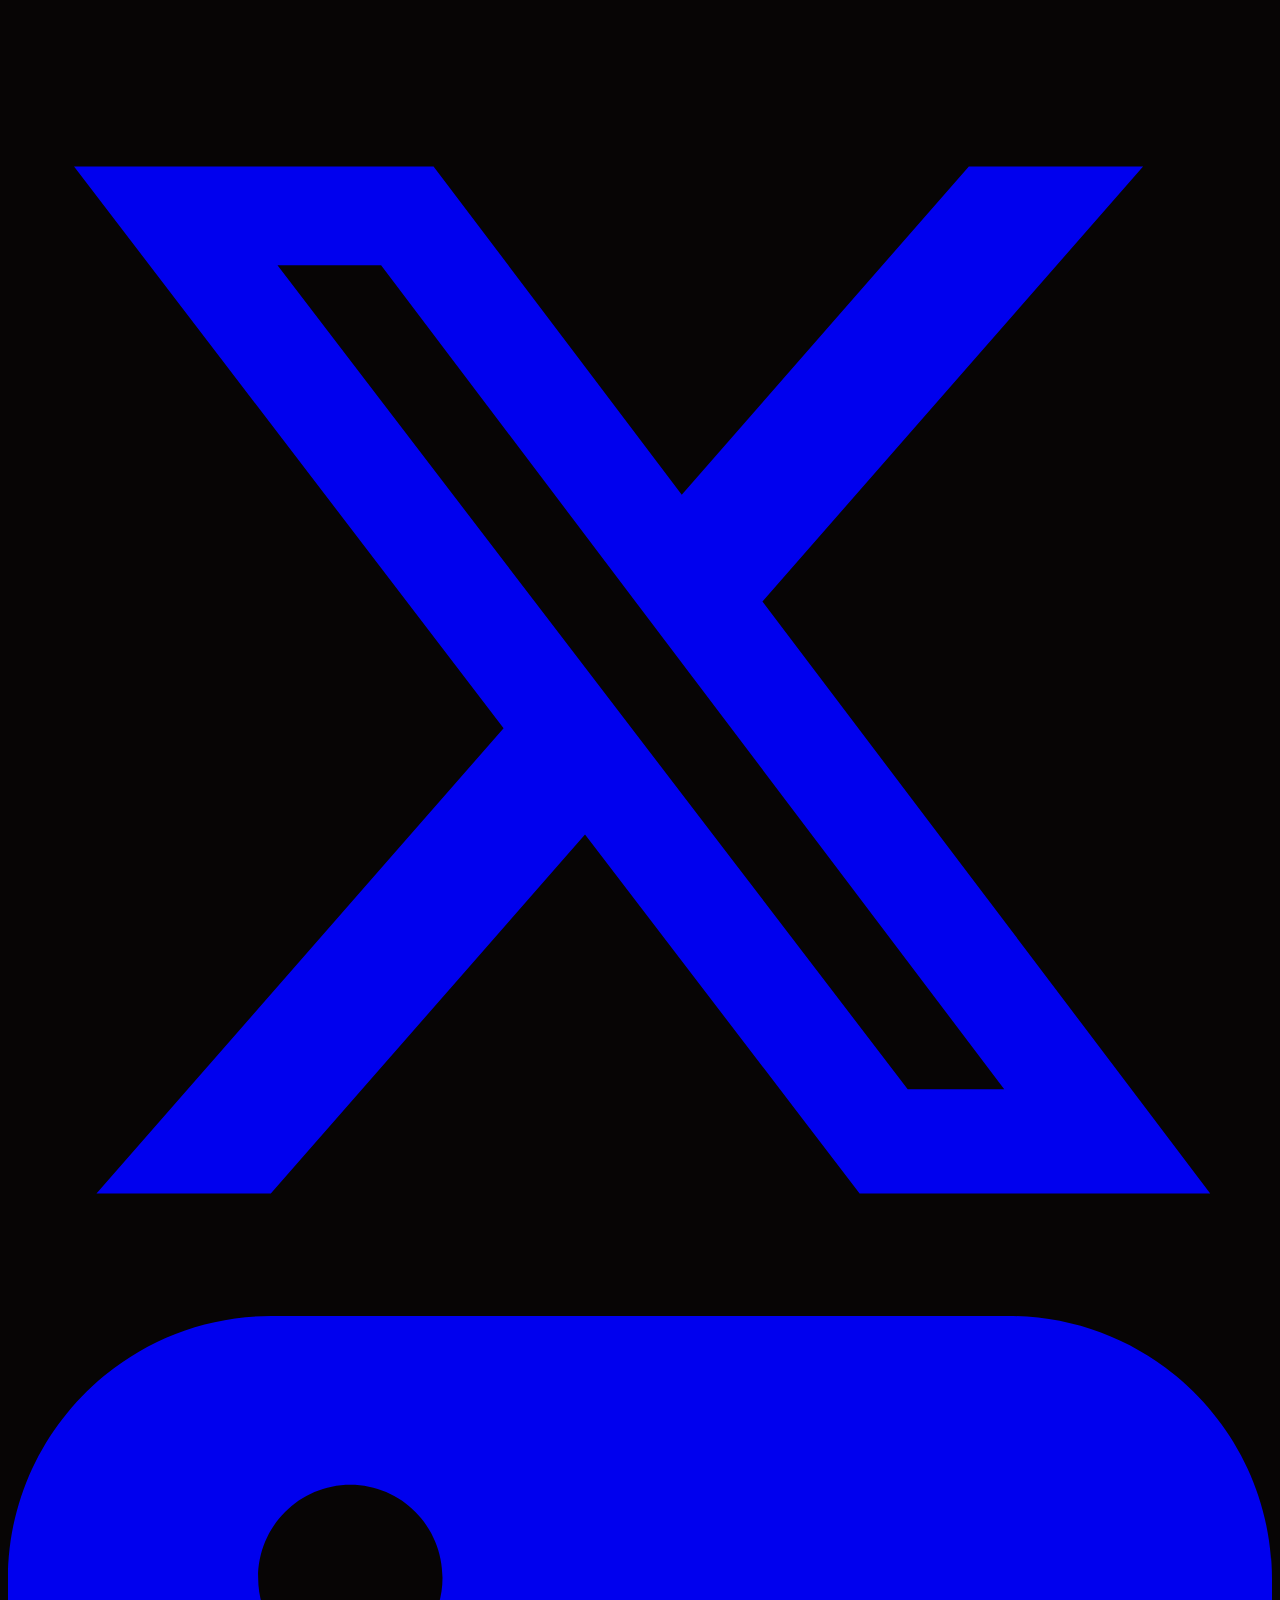
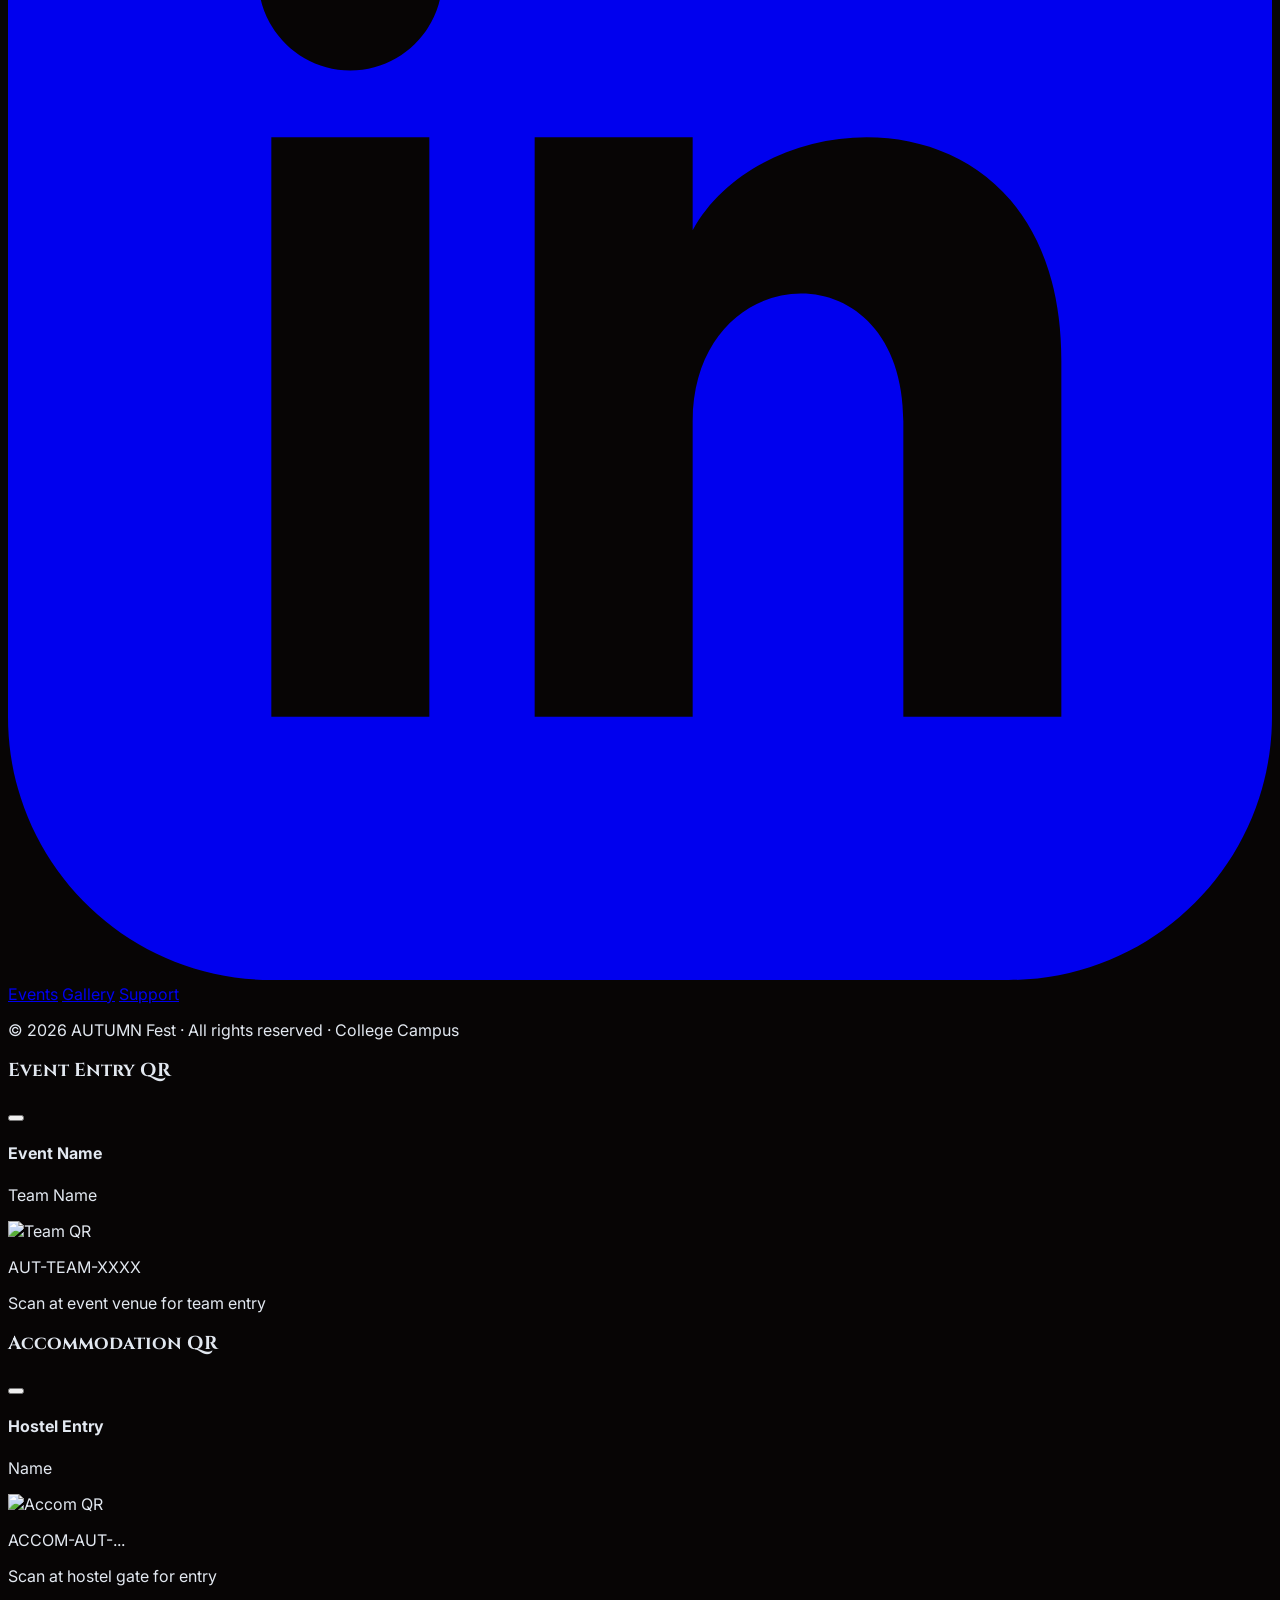
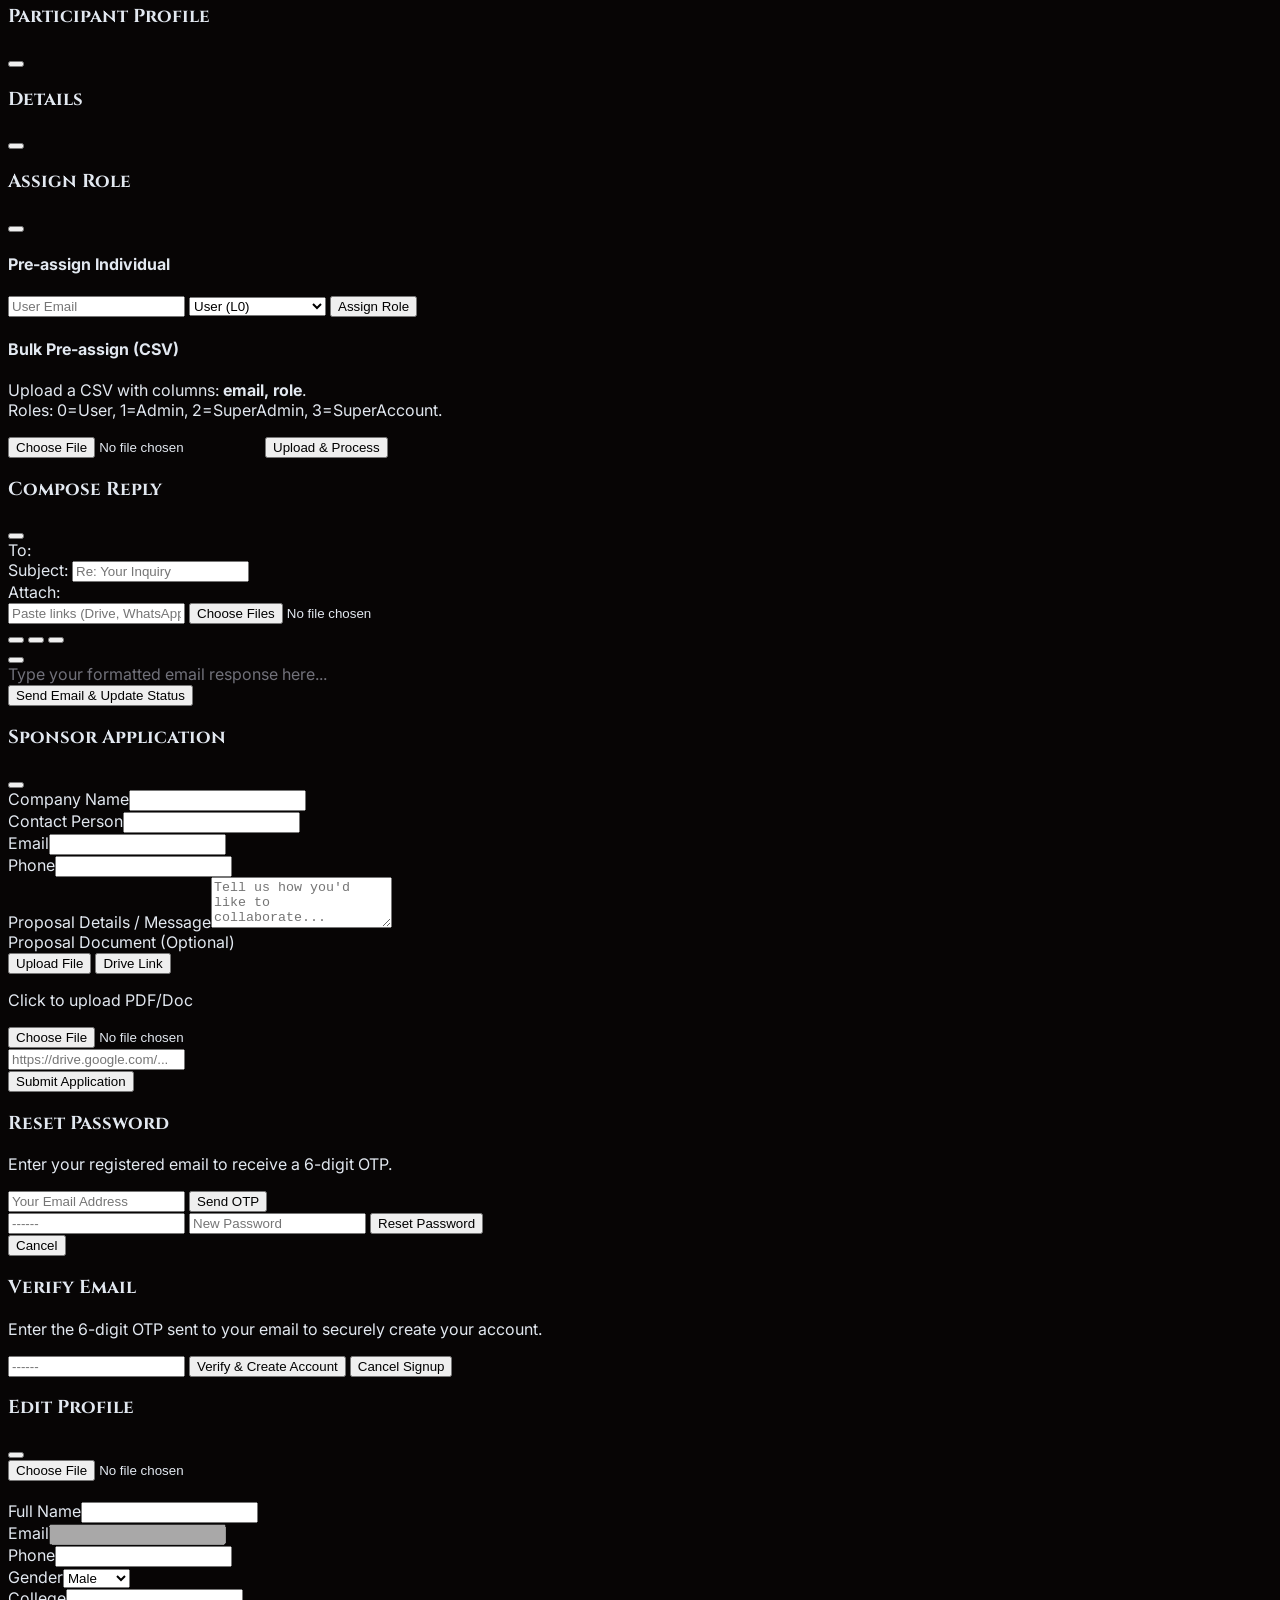
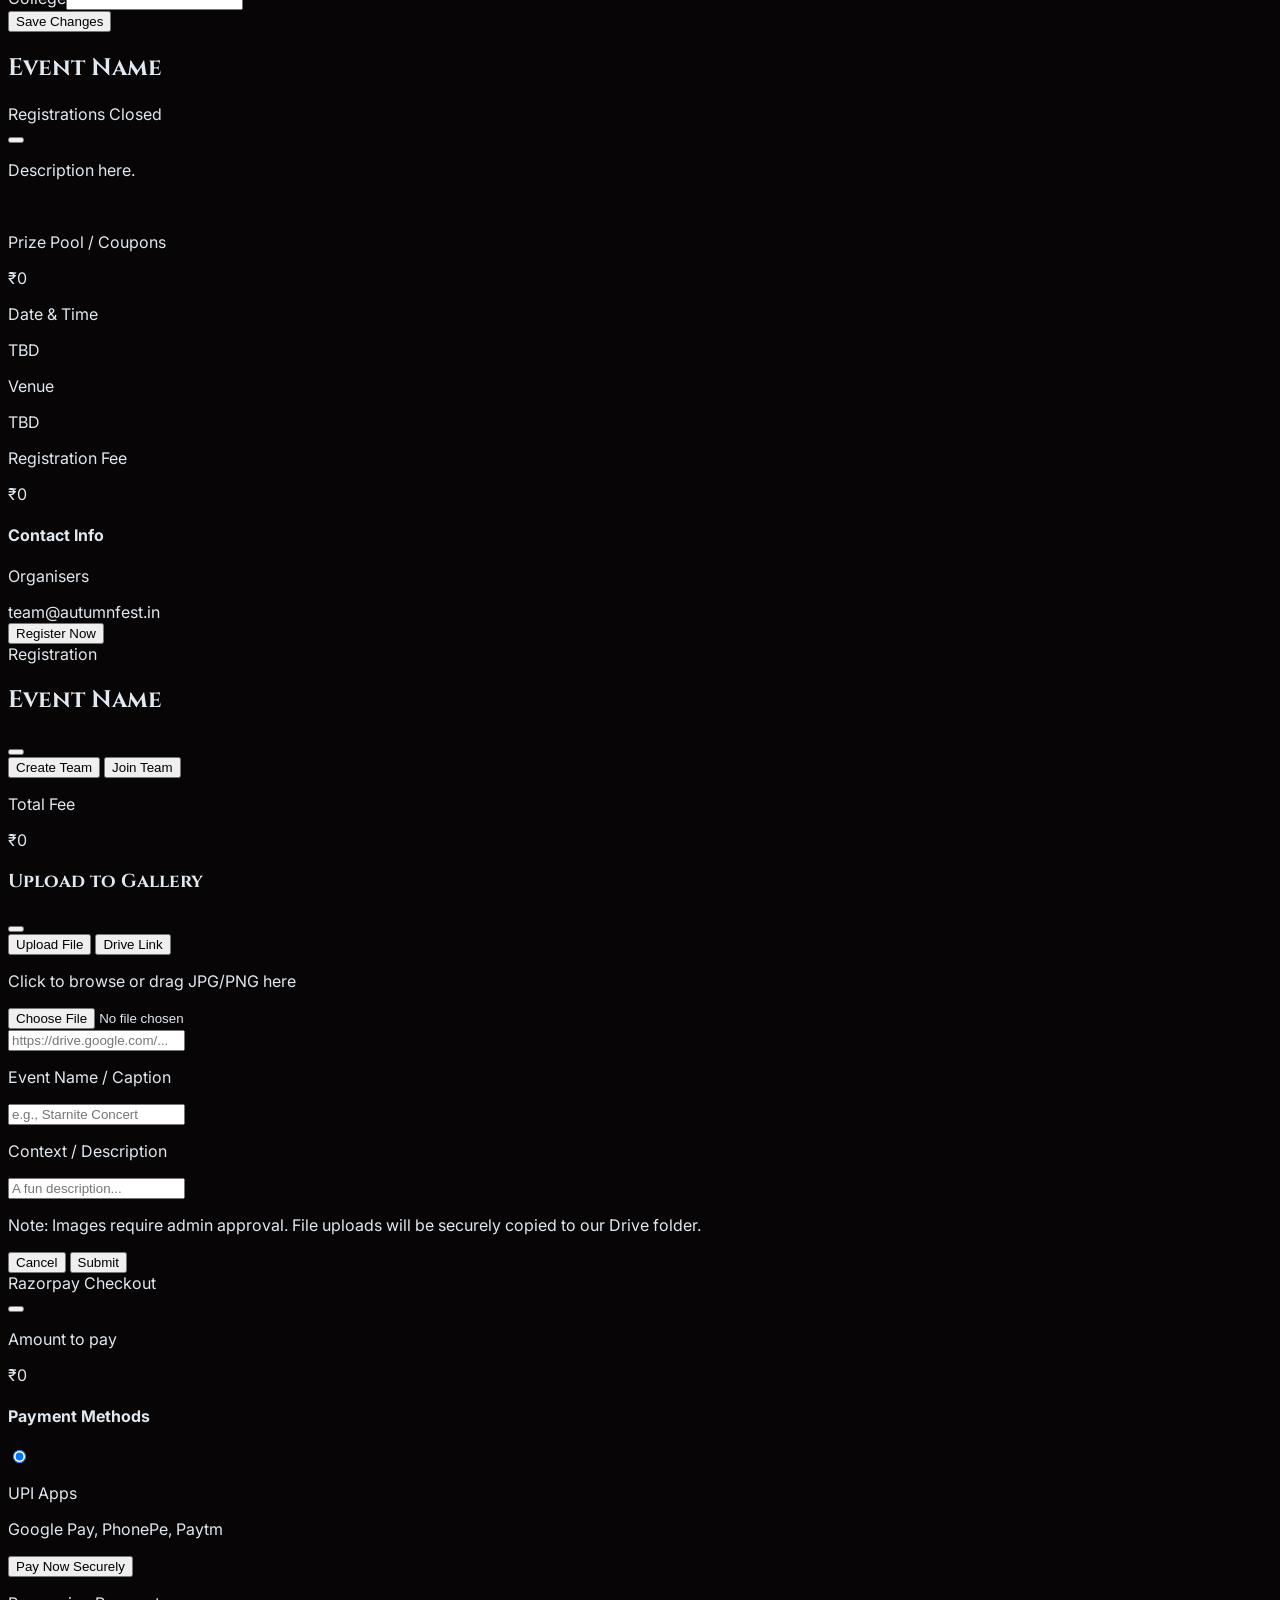
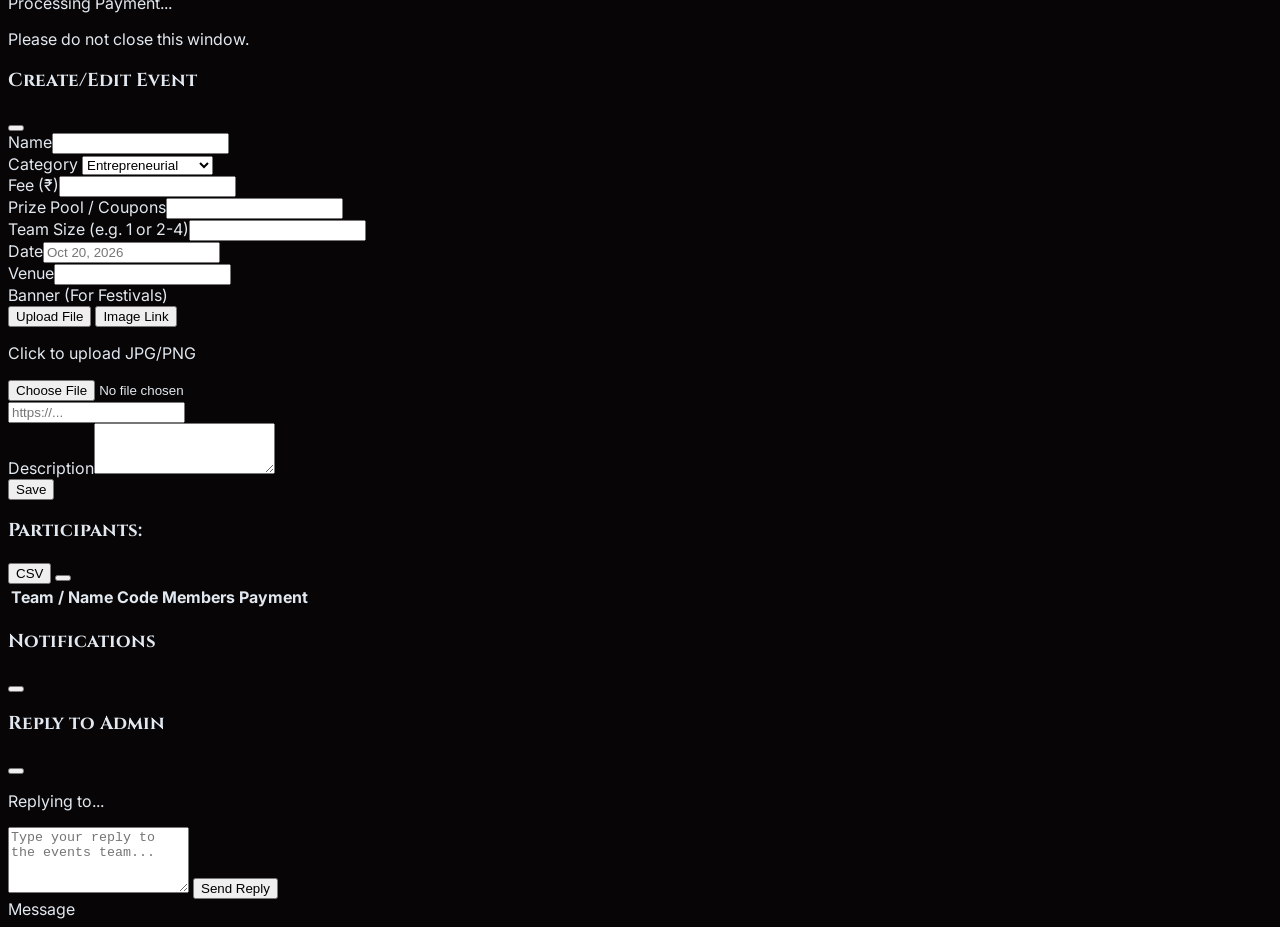
==== commit 1083a733: "modified:   accommodation.html 	new file:   accommodation.js 	modified:   admin.html 	new file:   ad" ====
--- a/index.html
+++ b/index.html
@@ -17,6 +17,7 @@
     <script
       src="https://cdn.jsdelivr.net/npm/lucide@latest/dist/umd/lucide.min.js"></script>
     <script src="shared.js"></script>
+    <script src="index.js"></script>
     <!-- Google Fonts -->
     <link
       href="https://fonts.googleapis.com/css2?family=Cinzel:wght@400;700;900&family=Inter:wght@300;400;500;700&display=swap"
